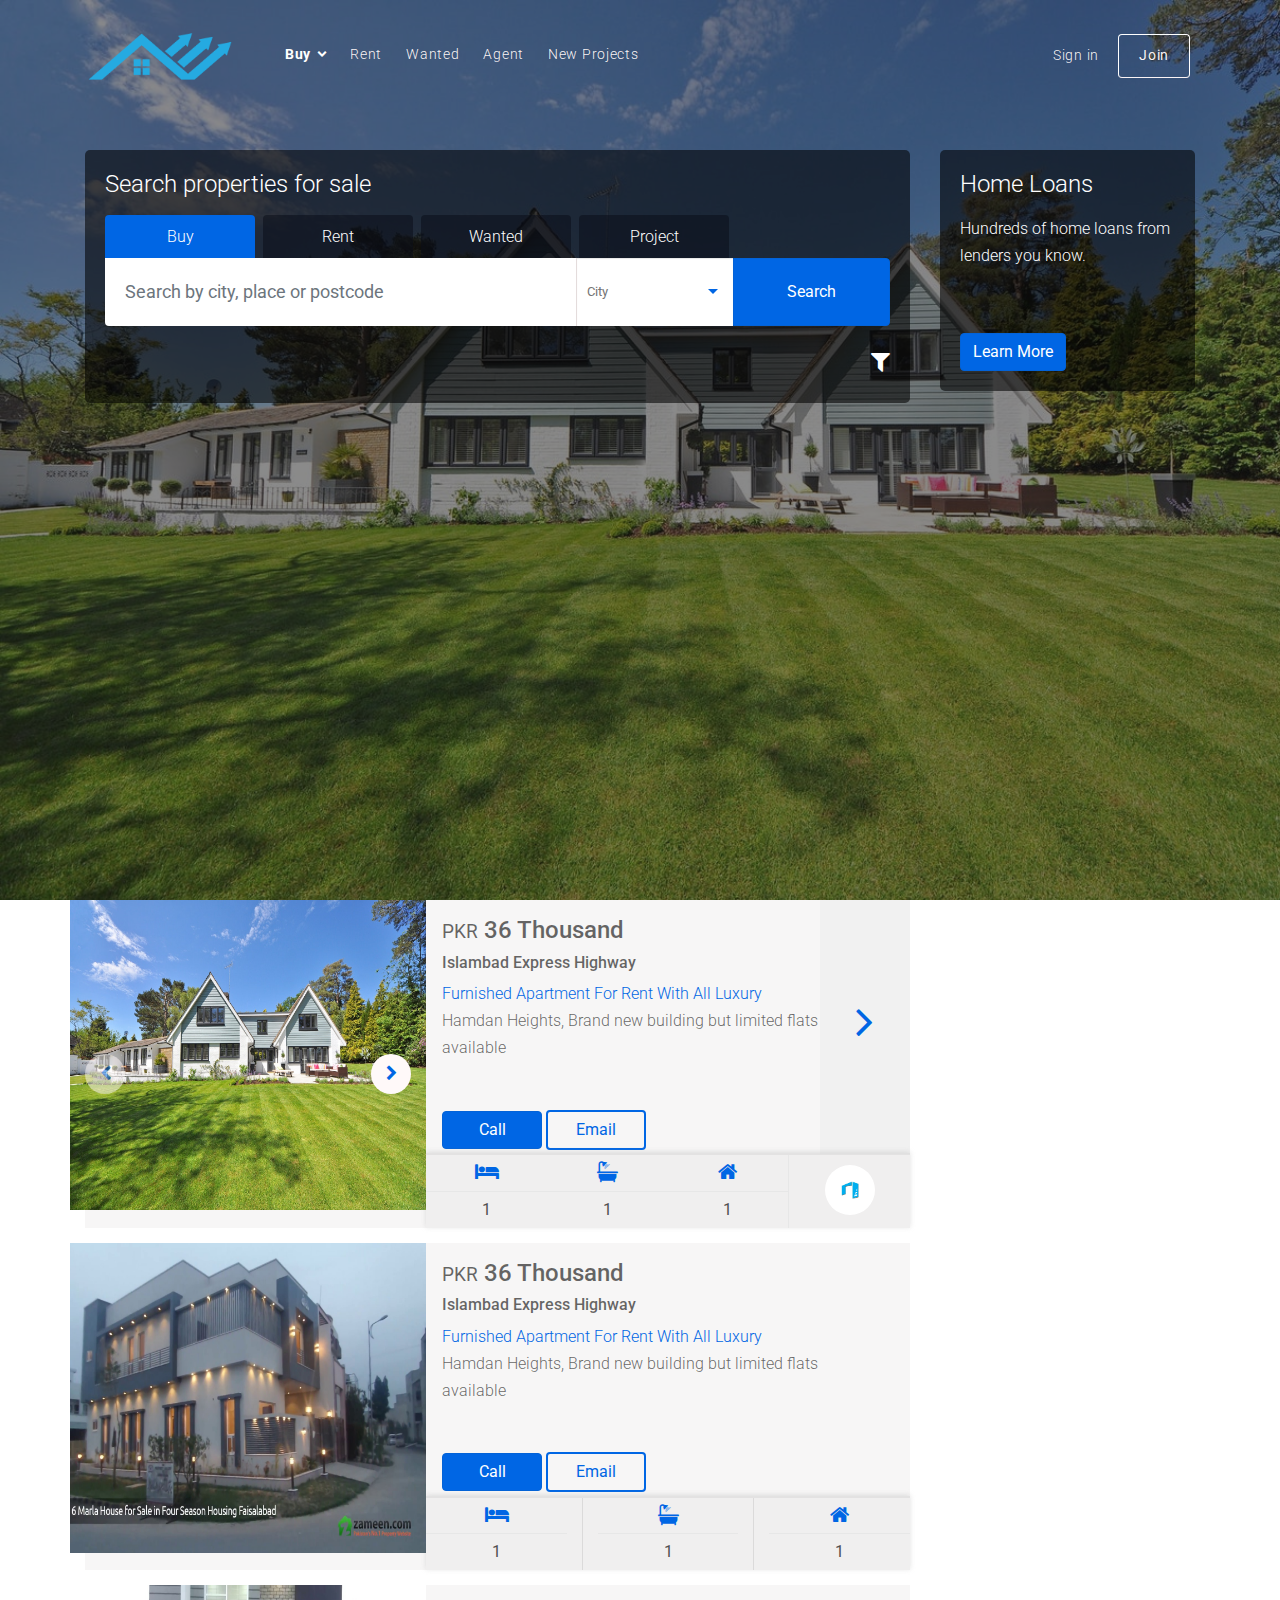
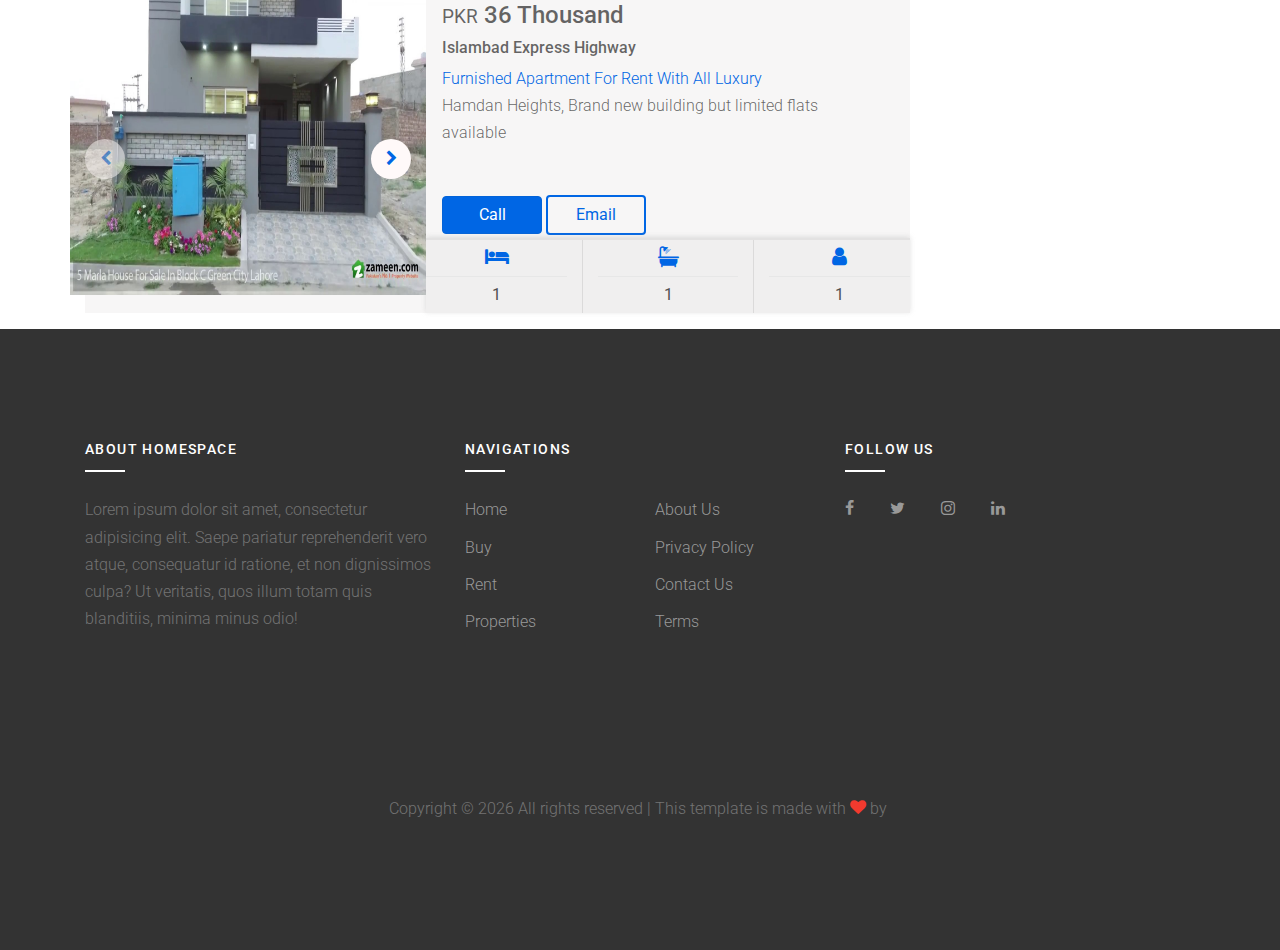
==== search-result.html @ d33958e0 "added page search result" ====
<!DOCTYPE html>
<html lang="en">

<head>
  <title>HomeSpace &mdash; Colorlib Website Template</title>
  <meta charset="utf-8">
  <meta name="viewport" content="width=device-width, initial-scale=1, shrink-to-fit=no">

  <!-- <link rel="stylesheet" href="https://fonts.googleapis.com/css?family=Nunito+Sans:200,300,400,700,900|Roboto+Mono:300,400,500"> -->
  <link href="https://fonts.googleapis.com/css?family=Roboto:300,400,500,700&display=swap" rel="stylesheet">
  <link rel="stylesheet" href="fonts/icomoon/style.css">
  <link rel="stylesheet" href="https://stackpath.bootstrapcdn.com/font-awesome/4.7.0/css/font-awesome.min.css">
  <link rel="stylesheet" href="css/bootstrap.min.css">
  <link rel="stylesheet" href="css/magnific-popup.css">
  <link rel="stylesheet" href="css/jquery-ui.css">
  <link rel="stylesheet" href="css/owl.carousel.min.css">
  <link rel="stylesheet" href="css/owl.theme.default.min.css">
  <link rel="stylesheet" href="css/bootstrap-datepicker.css">
  <link rel="stylesheet" href="css/mediaelementplayer.css">
  <link rel="stylesheet" href="css/animate.css">
  <link rel="stylesheet" href="fonts/flaticon/font/flaticon.css">
  <link rel="stylesheet" href="css/fl-bigmug-line.css">
  <link rel="stylesheet" href="css/selectize.css">
  <link rel="stylesheet" href="css/aos.css">
  <link rel="stylesheet" href="css/style.css">
</head>

<body>


  <div class="site-wrap">

    <div class="site-mobile-menu">
      <div class="site-mobile-menu-header">
        <div class="site-mobile-menu-close mt-3">
          <span class="icon-close2 js-menu-toggle"></span>
        </div>
      </div>
      <div class="site-mobile-menu-body"></div>
    </div> <!-- .site-mobile-menu -->

    <!-- <div class="border-bottom bg-white top-bar">
      <div class="container">
        <div class="row align-items-center">
          <div class="col-6 col-md-6">
            <p class="mb-0">
              <a href="#" class="mr-3"><span class="text-black fl-bigmug-line-phone351"></span> <span
                  class="d-none d-md-inline-block ml-2">+2 102 3923 3922</span></a>
              <a href="#"><span class="text-black fl-bigmug-line-email64"></span> <span
                  class="d-none d-md-inline-block ml-2">info@domain.com</span></a>
            </p>
          </div>
          <div class="col-6 col-md-6 text-right">
            <a href="#" class="mr-3"><span class="text-black icon-facebook"></span></a>
            <a href="#" class="mr-3"><span class="text-black icon-twitter"></span></a>
            <a href="#" class="mr-0"><span class="text-black icon-linkedin"></span></a>
          </div>
        </div>
      </div>

    </div> -->
    <div class="site-navbar">
      <div class="container py-1">
        <div class="row align-items-center">
          <div class="col-8 col-md-8 col-lg-2">
            <div class="logo-wrapper">
              <img src="img/logo.png">
            </div>
          </div>
          <div class="col-4 col-md-4 col-lg-6">
            <nav class="site-navigation" role="navigation">
              <div class="d-inline-block d-lg-none ml-md-0 mr-auto py-3 text-right">
                <a href="#" class="site-menu-toggle js-menu-toggle text-white"><span class="icon-menu h3"></span>
                </a>
              </div>
              <ul class="site-menu js-clone-nav d-none d-lg-block">
                <li class="active has-children">
                  <a href="#">Buy</a>
                  <ul class="dropdown">
                    <li><a href="#">Homes</a></li>
                    <li><a href="#">Plots</a></li>
                    <li><a href="#">Commercial</a></li>
                  </ul>
                </li>
                <li><a href="#">Rent</a></li>
                <li><a href="#">Wanted</a></li>
                <li><a href="#">Agent</a></li>
                <li><a href="#">New Projects</a></li>
              </ul>
            </nav>
          </div>
          <div class="col-4 col-md-4 col-lg-4">
            <nav class="site-navigation text-right text-md-right" role="navigation">

              <ul class="site-menu js-clone-nav d-none d-lg-block">
                <li><a href="#">Sign in</a></li>
                <li><a href="#" class="btn btn-primary btn-block btn-join">Join</a></li>
              </ul>
            </nav>
          </div>


        </div>
      </div>
    </div>
  </div>
  <!-- <div class="slide-one-item home-slider owl-carousel">

    <div class="site-blocks-cover" style="background-image: url(images/hero_bg_1.jpg);" data-aos="fade"
      data-stellar-background-ratio="0.5">

      <div class="text">
        <h2>853 S Lucerne Blvd</h2>
        <p class="location"><span class="property-icon icon-room"></span> Los Angeles, CA 90005</p>
        <p class="mb-2"><strong>$2,250,500</strong></p>


        <p class="mb-0"><a href="#" class="text-uppercase small letter-spacing-1 font-weight-bold">More Details</a></p>

      </div>
    </div>

    <div class="site-blocks-cover" style="background-image: url(images/hero_bg_3.jpg);" data-aos="fade"
      data-stellar-background-ratio="0.5">

      <div class="text">
        <h2>625 S. Berendo St</h2>
        <p class="location"><span class="property-icon icon-room"></span>607 Los Angeles, CA 90005</p>
        <p class="mb-2"><strong>$2,250,500</strong></p>


        <p class="mb-0"><a href="#" class="text-uppercase small letter-spacing-1 font-weight-bold">More Details</a></p>

      </div>

    </div>

  </div> -->

  <div class="hero-section">
    <div class="container">
      <div class="row mb-5">
        <div class="col-md-9">
          <form method="POST" action="" class="main-search-form">
          <div class="main-search">
            <h4 class="mb-3">Search properties for sale</h4>
            <ul class="nav nav-tabs" id="myTab" role="tablist">
              <li class="nav-item">
                <a class="nav-link active" data-purpose="buy" id="home-tab" data-toggle="tab" href="#home" role="tab" aria-controls="home"
                  aria-selected="true">Buy</a>
              </li>
              <li class="nav-item">
                <a class="nav-link" id="profile-tab" data-purpose="rent" data-toggle="tab" href="#profile" role="tab"
                  aria-controls="profile" aria-selected="false">Rent</a>
              </li>
              <li class="nav-item">
                <a class="nav-link" id="contact-tab" data-purpose="wanted" data-toggle="tab" href="#contact" role="tab"
                  aria-controls="contact" aria-selected="false">Wanted</a>
              </li>
              <li class="nav-item">
                <a class="nav-link" id="contact-tab" data-purpose="project" data-toggle="tab" href="#contact" role="tab"
                  aria-controls="contact" aria-selected="false">Project</a>
              </li>
            </ul>
            <div class="main-search-primary">
              <div class="form-group clearfix">
                <!-- Purupose input data coming from jquery -->
                <input type="text" value="" id="purpose_tb" name="purpose" hidden>
                <input type="text" value="" id="min_price_tb" name="min_price" hidden>
                <input type="text" value="" id="max_price_tb" name="max_price" hidden>

                <input type="text" class="form-control primary-search" name="primary-search"
                  placeholder="Search by city, place or postcode" id="primary-search" required>
                <div class="d-inline-block search-city">
                  <select id="select-city" class="" placeholder="City" name="city">
                    <option value="" disabled selected>Select The City</option>
                    <option value="Islamabad">Islamabad</option>
                    <option value="Ahmed Nager Chatha">Ahmed Nager Chatha</option>
                    <option value="Ahmadpur East">Ahmadpur East</option>
                    <option value="Ali Khan Abad">Ali Khan Abad</option>
                    <option value="Alipur">Alipur</option>
                    <option value="Arifwala">Arifwala</option>
                    <option value="Attock">Attock</option>
                    <option value="Bhera">Bhera</option>
                    <option value="Bhalwal">Bhalwal</option>
                    <option value="Bahawalnagar">Bahawalnagar</option>
                    <option value="Bahawalpur">Bahawalpur</option>
                    <option value="Bhakkar">Bhakkar</option>
                    <option value="Burewala">Burewala</option>
                    <option value="Chillianwala">Chillianwala</option>
                    <option value="Chakwal">Chakwal</option>
                    <option value="Chichawatni">Chichawatni</option>
                    <option value="Chiniot">Chiniot</option>
                    <option value="Chishtian">Chishtian</option>
                    <option value="Daska">Daska</option>
                    <option value="Darya Khan">Darya Khan</option>
                    <option value="Dera Ghazi Khan">Dera Ghazi Khan</option>
                    <option value="Dhaular">Dhaular</option>
                    <option value="Dina">Dina</option>
                    <option value="Dinga">Dinga</option>
                    <option value="Dipalpur">Dipalpur</option>
                    <option value="Faisalabad">Faisalabad</option>
                    <option value="Fateh Jhang">Fateh Jang</option>
                    <option value="Ghakhar Mandi">Ghakhar Mandi</option>
                    <option value="Gojra">Gojra</option>
                    <option value="Gujranwala">Gujranwala</option>
                    <option value="Gujrat">Gujrat</option>
                    <option value="Gujar Khan">Gujar Khan</option>
                    <option value="Hafizabad">Hafizabad</option>
                    <option value="Haroonabad">Haroonabad</option>
                    <option value="Hasilpur">Hasilpur</option>
                    <option value="Haveli">Haveli</option>
                    <option value="Lakha">Lakha</option>
                    <option value="Jalalpur">Jalalpur</option>
                    <option value="Jattan">Jattan</option>
                    <option value="Jampur">Jampur</option>
                    <option value="Jaranwala">Jaranwala</option>
                    <option value="Jhang">Jhang</option>
                    <option value="Jhelum">Jhelum</option>
                    <option value="Kalabagh">Kalabagh</option>
                    <option value="Karor Lal Esan">Karor Lal Esan</option>
                    <option value="Kasur">Kasur</option>
                    <option value="Kamalia">Kamalia</option>
                    <option value="Kamoke">Kamoke</option>
                    <option value="Khanewal">Khanewal</option>
                    <option value="Khanpur">Khanpur</option>
                    <option value="Kharian">Kharian</option>
                    <option value="Khushab">Khushab</option>
                    <option value="Kot Adu">Kot Adu</option>
                    <option value="Jauharabad">Jauharabad</option>
                    <option value="Lahore">Lahore</option>
                    <option value="Lalamusa">Lalamusa</option>
                    <option value="Layyah">Layyah</option>
                    <option value="Liaquat Pur">Liaquat Pur</option>
                    <option value="Lodhran">Lodhran</option>
                    <option value="Malakwal">Malakwal</option>
                    <option value="Mamoori">Mamoori</option>
                    <option value="Mailsi">Mailsi</option>
                    <option value="Mandi Bahauddin">Mandi Bahauddin</option>
                    <option value="mian Channu">Mian Channu</option>
                    <option value="Mianwali">Mianwali</option>
                    <option value="Multan">Multan</option>
                    <option value="Murree">Murree</option>
                    <option value="Muridke">Muridke</option>
                    <option value="Mianwali Bangla">Mianwali Bangla</option>
                    <option value="Muzaffargarh">Muzaffargarh</option>
                    <option value="Narowal">Narowal</option>
                    <option value="Okara">Okara</option>
                    <option value="Renala Khurd">Renala Khurd</option>
                    <option value="Pakpattan">Pakpattan</option>
                    <option value="Pattoki">Pattoki</option>
                    <option value="Pir Mahal">Pir Mahal</option>
                    <option value="Qaimpur">Qaimpur</option>
                    <option value="Qila Didar Singh">Qila Didar Singh</option>
                    <option value="Rabwah">Rabwah</option>
                    <option value="Raiwind">Raiwind</option>
                    <option value="Rajanpur">Rajanpur</option>
                    <option value="Rahim Yar Khan">Rahim Yar Khan</option>
                    <option value="Rawalpindi">Rawalpindi</option>
                    <option value="Sadiqabad">Sadiqabad</option>
                    <option value="Safdarabad">Safdarabad</option>
                    <option value="Sahiwal">Sahiwal</option>
                    <option value="Sangla Hill">Sangla Hill</option>
                    <option value="Sarai Alamgir">Sarai Alamgir</option>
                    <option value="Sargodha">Sargodha</option>
                    <option value="Shakargarh">Shakargarh</option>
                    <option value="Sheikhupura">Sheikhupura</option>
                    <option value="Sialkot">Sialkot</option>
                    <option value="Sohawa">Sohawa</option>
                    <option value="Soianwala">Soianwala</option>
                    <option value="Siranwali">Siranwali</option>
                    <option value="Talagang">Talagang</option>
                    <option value="Taxila">Taxila</option>
                    <option value="Toba Tek  Singh">Toba Tek Singh</option>
                    <option value="Vehari">Vehari</option>
                    <option value="Wah Cantonment">Wah Cantonment</option>
                    <option value="Wazirabad">Wazirabad</option>
                    <option value="Badin">Badin</option>
                    <option value="Bhirkan">Bhirkan</option>
                    <option value="Rajo Khanani">Rajo Khanani</option>
                    <option value="Chak">Chak</option>
                    <option value="Dadu">Dadu</option>
                    <option value="Digri">Digri</option>
                    <option value="Diplo">Diplo</option>
                    <option value="Dokri">Dokri</option>
                    <option value="Ghotki">Ghotki</option>
                    <option value="Haala">Haala</option>
                    <option value="Hyderabad">Hyderabad</option>
                    <option value="Islamkot">Islamkot</option>
                    <option value="Jacobabad">Jacobabad</option>
                    <option value="Jamshoro">Jamshoro</option>
                    <option value="Jungshahi">Jungshahi</option>
                    <option value="Kandhkot">Kandhkot</option>
                    <option value="Kandiaro">Kandiaro</option>
                    <option value="Karachi">Karachi</option>
                    <option value="Kashmore">Kashmore</option>
                    <option value="Keti Bandar">Keti Bandar</option>
                    <option value="Khairpur">Khairpur</option>
                    <option value="Kotri">Kotri</option>
                    <option value="Larkana">Larkana</option>
                    <option value="Matiari">Matiari</option>
                    <option value="Mehar">Mehar</option>
                    <option value="Mirpur Khas">Mirpur Khas</option>
                    <option value="Mithani">Mithani</option>
                    <option value="Mithi">Mithi</option>
                    <option value="Mehrabpur">Mehrabpur</option>
                    <option value="Moro">Moro</option>
                    <option value="Nagarparkar">Nagarparkar</option>
                    <option value="Naudero">Naudero</option>
                    <option value="Naushahro Feroze">Naushahro Feroze</option>
                    <option value="Naushara">Naushara</option>
                    <option value="Nawabshah">Nawabshah</option>
                    <option value="Nazimabad">Nazimabad</option>
                    <option value="Qambar">Qambar</option>
                    <option value="Qasimabad">Qasimabad</option>
                    <option value="Ranipur">Ranipur</option>
                    <option value="Ratodero">Ratodero</option>
                    <option value="Rohri">Rohri</option>
                    <option value="Sakrand">Sakrand</option>
                    <option value="Sanghar">Sanghar</option>
                    <option value="Shahbandar">Shahbandar</option>
                    <option value="Shahdadkot">Shahdadkot</option>
                    <option value="Shahdadpur">Shahdadpur</option>
                    <option value="Shahpur Chakar">Shahpur Chakar</option>
                    <option value="Shikarpaur">Shikarpaur</option>
                    <option value="Sukkur">Sukkur</option>
                    <option value="Tangwani">Tangwani</option>
                    <option value="Tando Adam Khan">Tando Adam Khan</option>
                    <option value="Tando Allahyar">Tando Allahyar</option>
                    <option value="Tando Muhammad Khan">Tando Muhammad Khan</option>
                    <option value="Thatta">Thatta</option>
                    <option value="Umerkot">Umerkot</option>
                    <option value="Warah">Warah</option>
                    <option value="Abbottabad">Abbottabad</option>
                    <option value="Adezai">Adezai</option>
                    <option value="Alpuri">Alpuri</option>
                    <option value="Akora Khattak">Akora Khattak</option>
                    <option value="Ayubia">Ayubia</option>
                    <option value="Banda Daud Shah">Banda Daud Shah</option>
                    <option value="Bannu">Bannu</option>
                    <option value="Batkhela">Batkhela</option>
                    <option value="Battagram">Battagram</option>
                    <option value="Birote">Birote</option>
                    <option value="Chakdara">Chakdara</option>
                    <option value="Charsadda">Charsadda</option>
                    <option value="Chitral">Chitral</option>
                    <option value="Daggar">Daggar</option>
                    <option value="Dargai">Dargai</option>
                    <option value="Darya Khan">Darya Khan</option>
                    <option value="dera Ismail Khan">Dera Ismail Khan</option>
                    <option value="Doaba">Doaba</option>
                    <option value="Dir">Dir</option>
                    <option value="Drosh">Drosh</option>
                    <option value="Hangu">Hangu</option>
                    <option value="Haripur">Haripur</option>
                    <option value="Karak">Karak</option>
                    <option value="Kohat">Kohat</option>
                    <option value="Kulachi">Kulachi</option>
                    <option value="Lakki Marwat">Lakki Marwat</option>
                    <option value="Latamber">Latamber</option>
                    <option value="Madyan">Madyan</option>
                    <option value="Mansehra">Mansehra</option>
                    <option value="Mardan">Mardan</option>
                    <option value="Mastuj">Mastuj</option>
                    <option value="Mingora">Mingora</option>
                    <option value="Nowshera">Nowshera</option>
                    <option value="Paharpur">Paharpur</option>
                    <option value="Pabbi">Pabbi</option>
                    <option value="Peshawar">Peshawar</option>
                    <option value="Saidu Sharif">Saidu Sharif</option>
                    <option value="Shorkot">Shorkot</option>
                    <option value="Shewa Adda">Shewa Adda</option>
                    <option value="Swabi">Swabi</option>
                    <option value="Swat">Swat</option>
                    <option value="Tangi">Tangi</option>
                    <option value="Tank">Tank</option>
                    <option value="Thall">Thall</option>
                    <option value="Timergara">Timergara</option>
                    <option value="Tordher">Tordher</option>
                    <option value="Awaran">Awaran</option>
                    <option value="Barkhan">Barkhan</option>
                    <option value="Chagai">Chagai</option>
                    <option value="Dera Bugti">Dera Bugti</option>
                    <option value="Gwadar">Gwadar</option>
                    <option value="Harnai">Harnai</option>
                    <option value="Jafarabad">Jafarabad</option>
                    <option value="Jhal Magsi">Jhal Magsi</option>
                    <option value="Kacchi">Kacchi</option>
                    <option value="Kalat">Kalat</option>
                    <option value="Kech">Kech</option>
                    <option value="Kharan">Kharan</option>
                    <option value="Khuzdar">Khuzdar</option>
                    <option value="Killa Abdullah">Killa Abdullah</option>
                    <option value="Killa Saifullah">Killa Saifullah</option>
                    <option value="Kohlu">Kohlu</option>
                    <option value="Lasbela">Lasbela</option>
                    <option value="Lehri">Lehri</option>
                    <option value="Loralai">Loralai</option>
                    <option value="Mastung">Mastung</option>
                    <option value="Musakhel">Musakhel</option>
                    <option value="Nasirabad">Nasirabad</option>
                    <option value="Nushki">Nushki</option>
                    <option value="Panjgur">Panjgur</option>
                    <option value="Pishin valley">Pishin Valley</option>
                    <option value="Quetta">Quetta</option>
                    <option value="Sherani">Sherani</option>
                    <option value="Sibi">Sibi</option>
                    <option value="Sohbatpur">Sohbatpur</option>
                    <option value="Washuk">Washuk</option>
                    <option value="Zhob">Zhob</option>
                    <option value="Ziarat">Ziarat</option>
                  </select>
                </div>
                <div class="search-action">
                  <input type="submit" class="btn btn-primary btn-block" name="Search" value="Search">
                </div>
              </div>
            </div>
            <a href="#" class="filter-icon" data-toggle="collapse" data-target="#filter-group-collapse"
              aria-expanded="false" aria-controls="filter-group-collapse">
              <span class="fa fa-filter"></span>
            </a>

            <div class="filter-group collapse" id="filter-group-collapse">
              <div class="d-inline-block">
                <label>Property Type</label>
                <select id="select-property-type" class="" placeholder="Property Type" name="property-type">
                  <option value="" disabled selected>Property Type</option>
                  <optgroup label="Homes">
                    <option value="house">House</option>
                    <option value="flat">Flat</option>
                    <option value="upper_portion">Upper Portion</option>
                    <option value="lower_portion">Lower Portion</option>
                    <option value="farm_housr">Farm House</option>
                    <option value="room">Room</option>
                    <option value="penthouse">Pethouse</option>
                  </optgroup>
                  <optgroup label="Commercial">
                    <option value="office">Office</option>
                    <option value="shop">Shop</option>
                    <option value="warehouse">Warehouse</option>
                    <option value="factory">Factory</option>
                    <option value="building">Building</option>
                    <option value="other">Other</option>
                  </optgroup>
                  <optgroup label="Plots">
                    <option value="residential_plot">Residential Plot</option>
                    <option value="commerial_plot">Commercial Plot</option>
                    <option value="agricultural_land">Agricultural Land</option>
                    <option value="industrial_land">Industrial Land</option>
                    <option value="plot_file">Plot File</option>
                    <option value="plot_form">Plot Form</option>
                  </optgroup>

                </select>
              </div>
              <!-- <div class="d-inline-block">
                <select class="" id="select-property-type">
                  <option>Home</option>
                  <option>Plot</option>
                  <option>Commercial</option>
                  <option>House</option>
                  <option>House</option>
                  <option>House</option>
                  <option>House</option>
                  <option>House</option>
                  <option>House</option>
                  <option>House</option>
                </select>
              </div> -->
              <div class="d-inline-block slider-range-wrap">
                <div class="">
                  <label>Price(PKR)</label>
                  <div id="slider-price" class="slider-range"></div>
                  <input type="text" name="text" id="slider_amount" class=" border-0 pl-0 bg-white in-dec-control"
                    disabled="" />
                </div>
              </div>
              <div class="d-inline-block">
                  <label>Min Area</label>
                  <select id="select-beds" name="min_area">
                      <option value="100">100</option>
                      <option value="200">200</option>
                      <option value="400">400</option>
                      <option value="600">600</option>
                      <option value="800">800</option>
                      <option value="1000">1000</option>
                  </select>
              </div>
              <div class="d-inline-block">
                  <label>Max Area</label>
                  <select id="select-beds" name="max-area">
                      <option value="1000">1000</option>
                      <option value="800">800</option>
                      <option value="600">600</option>
                      <option value="400">400</option>
                      <option value="200">200</option>
                      <option value="100">100</option>
                  </select>
              </div>
              <div class="d-inline-block">
                <label>Beds</label>
                <select id="select-beds" name="beds">
                  <option>All</option>
                  <option>Studio</option>
                  <option>1</option>
                  <option>2</option>
                  <option>3</option>
                  <option>4</option>
                  <option>5</option>
                  <option>6</option>
                  <option>7</option>
                  <option>8</option>
                  <option>9</option>
                  <option>10+</option>
                </select>
              </div>
            </div>
          </div>
        </form>
        </div>
        <div class="col-md-3">
          <div class="main-search">
            <h4 class="mb-3">Home Loans</h4>
            <p class="">
              Hundreds of home loans from lenders you know.
            </p>
            <a href="#" class="btn btn-primary  mt-5">Learn More</a>
          </div>
        </div>
      </div>



    </div>
  </div>
  <div class="container">

    <div class="search-result-section">
      <div class="row">
        <div class="col-md-9">
          <!-- ONE DATA LOOP -->
          <div class="search-result">
            <div class="row">
              <div class="col-5 pad-0">
                <div class="search-result-image">
                  <div id="search_result_slider" class="search-result-slider owl-carousel owl-theme">
                    <div class="item"><img src="img/hero-background.jpg" alt="The Last of us"></div>
                    <div class="item"><img src="img/hero-background.jpg" alt="GTA V"></div>
                    <div class="item"><img src="img/hero-background.jpg" alt="Mirror Edge"></div>

                    <div class="item"><img src="img/hero-background.jpg" alt="Mirror Edge"></div>
                  </div>
                </div>

              </div>
              <div class="col-7 pad-0">
                <div class="search-result-desc px-3 pt-3">
                  <div class="content-heading"><h4><span class="small">PKR</span> <span class="price">36 Thousand</span></h4></div>
                  <h6>Islambad Express Highway</h6>
                  <a href="#" class="search-result-hot-link">Furnished Apartment for Rent With All Luxury</a>
                  <p class="mb-5">Hamdan Heights, Brand new building but limited flats available</p>
                  <div class="action-buttons mb-3">
                  <a href="#" class="btn btn-primary">Call</a>
                  <a class="btn btn-outline-primary" href="#">Email</a>
                  <a class=" open-link" href="#">
                    <span class="fa fa-angle-right"></span>
                  </a>
                  </div>
                  <div class="search-desc-icons">
                        <div class="row m-0">
                          <div class="col pad-0 text-center">
                            <div class="single-icon">
                              <span class="fa fa-bed"></span>
                            </div>
                            <div class="text">
                                1
                            </div>
                          </div>
                          <div class="col pad-0  text-center ">
                            <div class="single-icon">
                              <span class="fa fa-bath"></span>
                            </div>
                            <div class="text">
                                1
                            </div>
                          </div>
                          <div class="col pad-0 text-center ">
                            <div class="single-icon">
                              <span class="fa fa-home"></span>
                            </div>
                            <div class="text">
                                1
                            </div>
                          </div>
                          <div class="col pad-0 text-center border-left">
                            <a href="" class="owner-info">
                                <img src="img/builder.png" alt="">
                            </a>
                          </div>

                      </div>
                  </div>
                </div>
              </div>
            </div>
          </div>
          <!-- LOOP ENDS HERE -->
          <div class="search-result">
            <div class="row">
              <div class="col-5 pad-0">
                <div class="search-result-image">
                  <div id="search_result_slider" class="search-result-slider owl-carousel owl-theme">
                    <div class="item"><img src="img/house1a.jpg" alt="The Last of us"></div>

                  </div>
                </div>

              </div>
              <div class="col-7 pad-0">
                <div class="search-result-desc px-3 pt-3">
                  <div class="content-heading"><h4><span class="small">PKR</span> <span class="price">36 Thousand</span></h4></div>
                  <h6>Islambad Express Highway</h6>
                  <a href="#" class="search-result-hot-link">Furnished Apartment for Rent With All Luxury</a>
                  <p class="mb-5">Hamdan Heights, Brand new building but limited flats available</p>
                  <div class="action-buttons mb-3">
                  <a href="#" class="btn btn-primary">Call</a>
                  <a class="btn btn-outline-primary" href="#">Email</a>
                  </div>
                  <div class="search-desc-icons">
                        <div class="row">
                          <div class="col  text-center border-right">
                            <div class="single-icon">
                              <span class="fa fa-bed"></span>
                            </div>
                            <div class="text">
                                1
                            </div>
                          </div>
                          <div class="col  text-center border-right">
                            <div class="single-icon">
                              <span class="fa fa-bath"></span>
                            </div>
                            <div class="text">
                                1
                            </div>
                          </div>
                          <div class="col  text-center">
                            <div class="single-icon">
                              <span class="fa fa-home"></span>
                            </div>
                            <div class="text">
                                1
                            </div>
                          </div>

                      </div>
                  </div>
                </div>
              </div>
            </div>
          </div>
          <div class="search-result">
            <div class="row">
              <div class="col-5 pad-0">
                <div class="search-result-image">
                  <div id="search_result_slider" class="search-result-slider owl-carousel owl-theme">
                    <div class="item"><img src="img/house2a.jpg" alt="The Last of us"></div>

                    <div class="item"><img src="img/hero-background.jpg" alt="Mirror Edge"></div>
                  </div>
                </div>

              </div>
              <div class="col-7 pad-0">
                <div class="search-result-desc px-3 pt-3">
                  <div class="content-heading"><h4><span class="small">PKR</span> <span class="price">36 Thousand</span></h4></div>
                  <h6>Islambad Express Highway</h6>
                  <a href="#" class="search-result-hot-link">Furnished Apartment for Rent With All Luxury</a>
                  <p class="mb-5">Hamdan Heights, Brand new building but limited flats available</p>
                  <div class="action-buttons mb-3">
                  <a href="#" class="btn btn-primary">Call</a>
                  <a class="btn btn-outline-primary" href="#">Email</a>
                  </div>
                  <div class="search-desc-icons">
                        <div class="row">
                          <div class="col  text-center border-right">
                            <div class="single-icon">
                              <span class="fa fa-bed"></span>
                            </div>
                            <div class="text">
                                1
                            </div>
                          </div>
                          <div class="col  text-center border-right">
                            <div class="single-icon">
                              <span class="fa fa-bath"></span>
                            </div>
                            <div class="text">
                                1
                            </div>
                          </div>
                          <div class="col  text-center">
                            <div class="single-icon">
                              <span class="fa fa-user"></span>
                            </div>
                            <div class="text">
                                1
                            </div>
                          </div>

                      </div>
                  </div>
                </div>
              </div>
            </div>
          </div>
        </div>
        </div>
          <div class="col-md-4">
      </div>
    </div>
  </div>







  <footer class="site-footer">
    <div class="container">
      <div class="row">
        <div class="col-lg-4">
          <div class="mb-5">
            <h3 class="footer-heading mb-4">About HomeSpace</h3>
            <p>Lorem ipsum dolor sit amet, consectetur adipisicing elit. Saepe pariatur reprehenderit vero atque,
              consequatur id ratione, et non dignissimos culpa? Ut veritatis, quos illum totam quis blanditiis, minima
              minus odio!</p>
          </div>



        </div>
        <div class="col-lg-4 mb-5 mb-lg-0">
          <div class="row mb-5">
            <div class="col-md-12">
              <h3 class="footer-heading mb-4">Navigations</h3>
            </div>
            <div class="col-md-6 col-lg-6">
              <ul class="list-unstyled">
                <li><a href="#">Home</a></li>
                <li><a href="#">Buy</a></li>
                <li><a href="#">Rent</a></li>
                <li><a href="#">Properties</a></li>
              </ul>
            </div>
            <div class="col-md-6 col-lg-6">
              <ul class="list-unstyled">
                <li><a href="#">About Us</a></li>
                <li><a href="#">Privacy Policy</a></li>
                <li><a href="#">Contact Us</a></li>
                <li><a href="#">Terms</a></li>
              </ul>
            </div>
          </div>


        </div>

        <div class="col-lg-4 mb-5 mb-lg-0">
          <h3 class="footer-heading mb-4">Follow Us</h3>

          <div>
            <a href="#" class="pl-0 pr-3"><span class="icon-facebook"></span></a>
            <a href="#" class="pl-3 pr-3"><span class="icon-twitter"></span></a>
            <a href="#" class="pl-3 pr-3"><span class="icon-instagram"></span></a>
            <a href="#" class="pl-3 pr-3"><span class="icon-linkedin"></span></a>
          </div>



        </div>

      </div>
      <div class="row pt-5 mt-5 text-center">
        <div class="col-md-12">
          <p>
            <!-- Link back to Colorlib can't be removed. Template is licensed under CC BY 3.0. -->
            Copyright &copy;</script>
            <script>
              document.write(new Date().getFullYear());
            </script> All rights reserved | This template is made with <i class="icon-heart text-danger"
              aria-hidden="true"></i> by <a href="https://colorlib.com" target="_blank"></a>
            <!-- Link back to Colorlib can't be removed. Template is licensed under CC BY 3.0. -->
          </p>
        </div>

      </div>
    </div>
  </footer>

  </div>

  <script src="js/jquery-3.3.1.min.js"></script>
  <script src="js/jquery-migrate-3.0.1.min.js"></script>
  <script src="js/jquery-ui.js"></script>
  <script src="js/popper.min.js"></script>
  <script src="js/bootstrap.min.js"></script>
  <script src="js/owl.carousel.min.js"></script>
  <script src="js/mediaelement-and-player.min.js"></script>
  <script src="js/jquery.stellar.min.js"></script>
  <script src="js/jquery.countdown.min.js"></script>
  <script src="js/jquery.magnific-popup.min.js"></script>
  <script src="js/selectize.min.js"></script>
  <script src="js/bootstrap-datepicker.min.js"></script>
  <script src="js/aos.js"></script>
  <script src="js/main.js"></script>
  <script>
    $('#select-city,#select-property-type,#select-beds').selectize();
  </script>

</body>

</html>
---- fonts/icomoon/style.css ----
@font-face {
  font-family: 'icomoon';
  src:  url('fonts/icomoon.eot?10si43');
  src:  url('fonts/icomoon.eot?10si43#iefix') format('embedded-opentype'),
    url('fonts/icomoon.ttf?10si43') format('truetype'),
    url('fonts/icomoon.woff?10si43') format('woff'),
    url('fonts/icomoon.svg?10si43#icomoon') format('svg');
  font-weight: normal;
  font-style: normal;
}

[class^="icon-"], [class*=" icon-"] {
  /* use !important to prevent issues with browser extensions that change fonts */
  font-family: 'icomoon' !important;
  speak: none;
  font-style: normal;
  font-weight: normal;
  font-variant: normal;
  text-transform: none;
  line-height: 1;

  /* Better Font Rendering =========== */
  -webkit-font-smoothing: antialiased;
  -moz-osx-font-smoothing: grayscale;
}

.icon-asterisk:before {
  content: "\f069";
}
.icon-plus:before {
  content: "\f067";
}
.icon-question:before {
  content: "\f128";
}
.icon-minus:before {
  content: "\f068";
}
.icon-glass:before {
  content: "\f000";
}
.icon-music:before {
  content: "\f001";
}
.icon-search:before {
  content: "\f002";
}
.icon-envelope-o:before {
  content: "\f003";
}
.icon-heart:before {
  content: "\f004";
}
.icon-star:before {
  content: "\f005";
}
.icon-star-o:before {
  content: "\f006";
}
.icon-user:before {
  content: "\f007";
}
.icon-film:before {
  content: "\f008";
}
.icon-th-large:before {
  content: "\f009";
}
.icon-th:before {
  content: "\f00a";
}
.icon-th-list:before {
  content: "\f00b";
}
.icon-check:before {
  content: "\f00c";
}
.icon-close:before {
  content: "\f00d";
}
.icon-remove:before {
  content: "\f00d";
}
.icon-times:before {
  content: "\f00d";
}
.icon-search-plus:before {
  content: "\f00e";
}
.icon-search-minus:before {
  content: "\f010";
}
.icon-power-off:before {
  content: "\f011";
}
.icon-signal:before {
  content: "\f012";
}
.icon-cog:before {
  content: "\f013";
}
.icon-gear:before {
  content: "\f013";
}
.icon-trash-o:before {
  content: "\f014";
}
.icon-home:before {
  content: "\f015";
}
.icon-file-o:before {
  content: "\f016";
}
.icon-clock-o:before {
  content: "\f017";
}
.icon-road:before {
  content: "\f018";
}
.icon-download:before {
  content: "\f019";
}
.icon-arrow-circle-o-down:before {
  content: "\f01a";
}
.icon-arrow-circle-o-up:before {
  content: "\f01b";
}
.icon-inbox:before {
  content: "\f01c";
}
.icon-play-circle-o:before {
  content: "\f01d";
}
.icon-repeat:before {
  content: "\f01e";
}
.icon-rotate-right:before {
  content: "\f01e";
}
.icon-refresh:before {
  content: "\f021";
}
.icon-list-alt:before {
  content: "\f022";
}
.icon-lock:before {
  content: "\f023";
}
.icon-flag:before {
  content: "\f024";
}
.icon-headphones:before {
  content: "\f025";
}
.icon-volume-off:before {
  content: "\f026";
}
.icon-volume-down:before {
  content: "\f027";
}
.icon-volume-up:before {
  content: "\f028";
}
.icon-qrcode:before {
  content: "\f029";
}
.icon-barcode:before {
  content: "\f02a";
}
.icon-tag:before {
  content: "\f02b";
}
.icon-tags:before {
  content: "\f02c";
}
.icon-book:before {
  content: "\f02d";
}
.icon-bookmark:before {
  content: "\f02e";
}
.icon-print:before {
  content: "\f02f";
}
.icon-camera:before {
  content: "\f030";
}
.icon-font:before {
  content: "\f031";
}
.icon-bold:before {
  content: "\f032";
}
.icon-italic:before {
  content: "\f033";
}
.icon-text-height:before {
  content: "\f034";
}
.icon-text-width:before {
  content: "\f035";
}
.icon-align-left:before {
  content: "\f036";
}
.icon-align-center:before {
  content: "\f037";
}
.icon-align-right:before {
  content: "\f038";
}
.icon-align-justify:before {
  content: "\f039";
}
.icon-list:before {
  content: "\f03a";
}
.icon-dedent:before {
  content: "\f03b";
}
.icon-outdent:before {
  content: "\f03b";
}
.icon-indent:before {
  content: "\f03c";
}
.icon-video-camera:before {
  content: "\f03d";
}
.icon-image:before {
  content: "\f03e";
}
.icon-photo:before {
  content: "\f03e";
}
.icon-picture-o:before {
  content: "\f03e";
}
.icon-pencil:before {
  content: "\f040";
}
.icon-map-marker:before {
  content: "\f041";
}
.icon-adjust:before {
  content: "\f042";
}
.icon-tint:before {
  content: "\f043";
}
.icon-edit:before {
  content: "\f044";
}
.icon-pencil-square-o:before {
  content: "\f044";
}
.icon-share-square-o:before {
  content: "\f045";
}
.icon-check-square-o:before {
  content: "\f046";
}
.icon-arrows:before {
  content: "\f047";
}
.icon-step-backward:before {
  content: "\f048";
}
.icon-fast-backward:before {
  content: "\f049";
}
.icon-backward:before {
  content: "\f04a";
}
.icon-play:before {
  content: "\f04b";
}
.icon-pause:before {
  content: "\f04c";
}
.icon-stop:before {
  content: "\f04d";
}
.icon-forward:before {
  content: "\f04e";
}
.icon-fast-forward:before {
  content: "\f050";
}
.icon-step-forward:before {
  content: "\f051";
}
.icon-eject:before {
  content: "\f052";
}
.icon-chevron-left:before {
  content: "\f053";
}
.icon-chevron-right:before {
  content: "\f054";
}
.icon-plus-circle:before {
  content: "\f055";
}
.icon-minus-circle:before {
  content: "\f056";
}
.icon-times-circle:before {
  content: "\f057";
}
.icon-check-circle:before {
  content: "\f058";
}
.icon-question-circle:before {
  content: "\f059";
}
.icon-info-circle:before {
  content: "\f05a";
}
.icon-crosshairs:before {
  content: "\f05b";
}
.icon-times-circle-o:before {
  content: "\f05c";
}
.icon-check-circle-o:before {
  content: "\f05d";
}
.icon-ban:before {
  content: "\f05e";
}
.icon-arrow-left:before {
  content: "\f060";
}
.icon-arrow-right:before {
  content: "\f061";
}
.icon-arrow-up:before {
  content: "\f062";
}
.icon-arrow-down:before {
  content: "\f063";
}
.icon-mail-forward:before {
  content: "\f064";
}
.icon-share:before {
  content: "\f064";
}
.icon-expand:before {
  content: "\f065";
}
.icon-compress:before {
  content: "\f066";
}
.icon-exclamation-circle:before {
  content: "\f06a";
}
.icon-gift:before {
  content: "\f06b";
}
.icon-leaf:before {
  content: "\f06c";
}
.icon-fire:before {
  content: "\f06d";
}
.icon-eye:before {
  content: "\f06e";
}
.icon-eye-slash:before {
  content: "\f070";
}
.icon-exclamation-triangle:before {
  content: "\f071";
}
.icon-warning:before {
  content: "\f071";
}
.icon-plane:before {
  content: "\f072";
}
.icon-calendar:before {
  content: "\f073";
}
.icon-random:before {
  content: "\f074";
}
.icon-comment:before {
  content: "\f075";
}
.icon-magnet:before {
  content: "\f076";
}
.icon-chevron-up:before {
  content: "\f077";
}
.icon-chevron-down:before {
  content: "\f078";
}
.icon-retweet:before {
  content: "\f079";
}
.icon-shopping-cart:before {
  content: "\f07a";
}
.icon-folder:before {
  content: "\f07b";
}
.icon-folder-open:before {
  content: "\f07c";
}
.icon-arrows-v:before {
  content: "\f07d";
}
.icon-arrows-h:before {
  content: "\f07e";
}
.icon-bar-chart:before {
  content: "\f080";
}
.icon-bar-chart-o:before {
  content: "\f080";
}
.icon-twitter-square:before {
  content: "\f081";
}
.icon-facebook-square:before {
  content: "\f082";
}
.icon-camera-retro:before {
  content: "\f083";
}
.icon-key:before {
  content: "\f084";
}
.icon-cogs:before {
  content: "\f085";
}
.icon-gears:before {
  content: "\f085";
}
.icon-comments:before {
  content: "\f086";
}
.icon-thumbs-o-up:before {
  content: "\f087";
}
.icon-thumbs-o-down:before {
  content: "\f088";
}
.icon-star-half:before {
  content: "\f089";
}
.icon-heart-o:before {
  content: "\f08a";
}
.icon-sign-out:before {
  content: "\f08b";
}
.icon-linkedin-square:before {
  content: "\f08c";
}
.icon-thumb-tack:before {
  content: "\f08d";
}
.icon-external-link:before {
  content: "\f08e";
}
.icon-sign-in:before {
  content: "\f090";
}
.icon-trophy:before {
  content: "\f091";
}
.icon-github-square:before {
  content: "\f092";
}
.icon-upload:before {
  content: "\f093";
}
.icon-lemon-o:before {
  content: "\f094";
}
.icon-phone:before {
  content: "\f095";
}
.icon-square-o:before {
  content: "\f096";
}
.icon-bookmark-o:before {
  content: "\f097";
}
.icon-phone-square:before {
  content: "\f098";
}
.icon-twitter:before {
  content: "\f099";
}
.icon-facebook:before {
  content: "\f09a";
}
.icon-facebook-f:before {
  content: "\f09a";
}
.icon-github:before {
  content: "\f09b";
}
.icon-unlock:before {
  content: "\f09c";
}
.icon-credit-card:before {
  content: "\f09d";
}
.icon-feed:before {
  content: "\f09e";
}
.icon-rss:before {
  content: "\f09e";
}
.icon-hdd-o:before {
  content: "\f0a0";
}
.icon-bullhorn:before {
  content: "\f0a1";
}
.icon-bell-o:before {
  content: "\f0a2";
}
.icon-certificate:before {
  content: "\f0a3";
}
.icon-hand-o-right:before {
  content: "\f0a4";
}
.icon-hand-o-left:before {
  content: "\f0a5";
}
.icon-hand-o-up:before {
  content: "\f0a6";
}
.icon-hand-o-down:before {
  content: "\f0a7";
}
.icon-arrow-circle-left:before {
  content: "\f0a8";
}
.icon-arrow-circle-right:before {
  content: "\f0a9";
}
.icon-arrow-circle-up:before {
  content: "\f0aa";
}
.icon-arrow-circle-down:before {
  content: "\f0ab";
}
.icon-globe:before {
  content: "\f0ac";
}
.icon-wrench:before {
  content: "\f0ad";
}
.icon-tasks:before {
  content: "\f0ae";
}
.icon-filter:before {
  content: "\f0b0";
}
.icon-briefcase:before {
  content: "\f0b1";
}
.icon-arrows-alt:before {
  content: "\f0b2";
}
.icon-group:before {
  content: "\f0c0";
}
.icon-users:before {
  content: "\f0c0";
}
.icon-chain:before {
  content: "\f0c1";
}
.icon-link:before {
  content: "\f0c1";
}
.icon-cloud:before {
  content: "\f0c2";
}
.icon-flask:before {
  content: "\f0c3";
}
.icon-cut:before {
  content: "\f0c4";
}
.icon-scissors:before {
  content: "\f0c4";
}
.icon-copy:before {
  content: "\f0c5";
}
.icon-files-o:before {
  content: "\f0c5";
}
.icon-paperclip:before {
  content: "\f0c6";
}
.icon-floppy-o:before {
  content: "\f0c7";
}
.icon-save:before {
  content: "\f0c7";
}
.icon-square:before {
  content: "\f0c8";
}
.icon-bars:before {
  content: "\f0c9";
}
.icon-navicon:before {
  content: "\f0c9";
}
.icon-reorder:before {
  content: "\f0c9";
}
.icon-list-ul:before {
  content: "\f0ca";
}
.icon-list-ol:before {
  content: "\f0cb";
}
.icon-strikethrough:before {
  content: "\f0cc";
}
.icon-underline:before {
  content: "\f0cd";
}
.icon-table:before {
  content: "\f0ce";
}
.icon-magic:before {
  content: "\f0d0";
}
.icon-truck:before {
  content: "\f0d1";
}
.icon-pinterest:before {
  content: "\f0d2";
}
.icon-pinterest-square:before {
  content: "\f0d3";
}
.icon-google-plus-square:before {
  content: "\f0d4";
}
.icon-google-plus:before {
  content: "\f0d5";
}
.icon-money:before {
  content: "\f0d6";
}
.icon-caret-down:before {
  content: "\f0d7";
}
.icon-caret-up:before {
  content: "\f0d8";
}
.icon-caret-left:before {
  content: "\f0d9";
}
.icon-caret-right:before {
  content: "\f0da";
}
.icon-columns:before {
  content: "\f0db";
}
.icon-sort:before {
  content: "\f0dc";
}
.icon-unsorted:before {
  content: "\f0dc";
}
.icon-sort-desc:before {
  content: "\f0dd";
}
.icon-sort-down:before {
  content: "\f0dd";
}
.icon-sort-asc:before {
  content: "\f0de";
}
.icon-sort-up:before {
  content: "\f0de";
}
.icon-envelope:before {
  content: "\f0e0";
}
.icon-linkedin:before {
  content: "\f0e1";
}
.icon-rotate-left:before {
  content: "\f0e2";
}
.icon-undo:before {
  content: "\f0e2";
}
.icon-gavel:before {
  content: "\f0e3";
}
.icon-legal:before {
  content: "\f0e3";
}
.icon-dashboard:before {
  content: "\f0e4";
}
.icon-tachometer:before {
  content: "\f0e4";
}
.icon-comment-o:before {
  content: "\f0e5";
}
.icon-comments-o:before {
  content: "\f0e6";
}
.icon-bolt:before {
  content: "\f0e7";
}
.icon-flash:before {
  content: "\f0e7";
}
.icon-sitemap:before {
  content: "\f0e8";
}
.icon-umbrella:before {
  content: "\f0e9";
}
.icon-clipboard:before {
  content: "\f0ea";
}
.icon-paste:before {
  content: "\f0ea";
}
.icon-lightbulb-o:before {
  content: "\f0eb";
}
.icon-exchange:before {
  content: "\f0ec";
}
.icon-cloud-download:before {
  content: "\f0ed";
}
.icon-cloud-upload:before {
  content: "\f0ee";
}
.icon-user-md:before {
  content: "\f0f0";
}
.icon-stethoscope:before {
  content: "\f0f1";
}
.icon-suitcase:before {
  content: "\f0f2";
}
.icon-bell:before {
  content: "\f0f3";
}
.icon-coffee:before {
  content: "\f0f4";
}
.icon-cutlery:before {
  content: "\f0f5";
}
.icon-file-text-o:before {
  content: "\f0f6";
}
.icon-building-o:before {
  content: "\f0f7";
}
.icon-hospital-o:before {
  content: "\f0f8";
}
.icon-ambulance:before {
  content: "\f0f9";
}
.icon-medkit:before {
  content: "\f0fa";
}
.icon-fighter-jet:before {
  content: "\f0fb";
}
.icon-beer:before {
  content: "\f0fc";
}
.icon-h-square:before {
  content: "\f0fd";
}
.icon-plus-square:before {
  content: "\f0fe";
}
.icon-angle-double-left:before {
  content: "\f100";
}
.icon-angle-double-right:before {
  content: "\f101";
}
.icon-angle-double-up:before {
  content: "\f102";
}
.icon-angle-double-down:before {
  content: "\f103";
}
.icon-angle-left:before {
  content: "\f104";
}
.icon-angle-right:before {
  content: "\f105";
}
.icon-angle-up:before {
  content: "\f106";
}
.icon-angle-down:before {
  content: "\f107";
}
.icon-desktop:before {
  content: "\f108";
}
.icon-laptop:before {
  content: "\f109";
}
.icon-tablet:before {
  content: "\f10a";
}
.icon-mobile:before {
  content: "\f10b";
}
.icon-mobile-phone:before {
  content: "\f10b";
}
.icon-circle-o:before {
  content: "\f10c";
}
.icon-quote-left:before {
  content: "\f10d";
}
.icon-quote-right:before {
  content: "\f10e";
}
.icon-spinner:before {
  content: "\f110";
}
.icon-circle:before {
  content: "\f111";
}
.icon-mail-reply:before {
  content: "\f112";
}
.icon-reply:before {
  content: "\f112";
}
.icon-github-alt:before {
  content: "\f113";
}
.icon-folder-o:before {
  content: "\f114";
}
.icon-folder-open-o:before {
  content: "\f115";
}
.icon-smile-o:before {
  content: "\f118";
}
.icon-frown-o:before {
  content: "\f119";
}
.icon-meh-o:before {
  content: "\f11a";
}
.icon-gamepad:before {
  content: "\f11b";
}
.icon-keyboard-o:before {
  content: "\f11c";
}
.icon-flag-o:before {
  content: "\f11d";
}
.icon-flag-checkered:before {
  content: "\f11e";
}
.icon-terminal:before {
  content: "\f120";
}
.icon-code:before {
  content: "\f121";
}
.icon-mail-reply-all:before {
  content: "\f122";
}
.icon-reply-all:before {
  content: "\f122";
}
.icon-star-half-empty:before {
  content: "\f123";
}
.icon-star-half-full:before {
  content: "\f123";
}
.icon-star-half-o:before {
  content: "\f123";
}
.icon-location-arrow:before {
  content: "\f124";
}
.icon-crop:before {
  content: "\f125";
}
.icon-code-fork:before {
  content: "\f126";
}
.icon-chain-broken:before {
  content: "\f127";
}
.icon-unlink:before {
  content: "\f127";
}
.icon-info:before {
  content: "\f129";
}
.icon-exclamation:before {
  content: "\f12a";
}
.icon-superscript:before {
  content: "\f12b";
}
.icon-subscript:before {
  content: "\f12c";
}
.icon-eraser:before {
  content: "\f12d";
}
.icon-puzzle-piece:before {
  content: "\f12e";
}
.icon-microphone:before {
  content: "\f130";
}
.icon-microphone-slash:before {
  content: "\f131";
}
.icon-shield:before {
  content: "\f132";
}
.icon-calendar-o:before {
  content: "\f133";
}
.icon-fire-extinguisher:before {
  content: "\f134";
}
.icon-rocket:before {
  content: "\f135";
}
.icon-maxcdn:before {
  content: "\f136";
}
.icon-chevron-circle-left:before {
  content: "\f137";
}
.icon-chevron-circle-right:before {
  content: "\f138";
}
.icon-chevron-circle-up:before {
  content: "\f139";
}
.icon-chevron-circle-down:before {
  content: "\f13a";
}
.icon-html5:before {
  content: "\f13b";
}
.icon-css3:before {
  content: "\f13c";
}
.icon-anchor:before {
  content: "\f13d";
}
.icon-unlock-alt:before {
  content: "\f13e";
}
.icon-bullseye:before {
  content: "\f140";
}
.icon-ellipsis-h:before {
  content: "\f141";
}
.icon-ellipsis-v:before {
  content: "\f142";
}
.icon-rss-square:before {
  content: "\f143";
}
.icon-play-circle:before {
  content: "\f144";
}
.icon-ticket:before {
  content: "\f145";
}
.icon-minus-square:before {
  content: "\f146";
}
.icon-minus-square-o:before {
  content: "\f147";
}
.icon-level-up:before {
  content: "\f148";
}
.icon-level-down:before {
  content: "\f149";
}
.icon-check-square:before {
  content: "\f14a";
}
.icon-pencil-square:before {
  content: "\f14b";
}
.icon-external-link-square:before {
  content: "\f14c";
}
.icon-share-square:before {
  content: "\f14d";
}
.icon-compass:before {
  content: "\f14e";
}
.icon-caret-square-o-down:before {
  content: "\f150";
}
.icon-toggle-down:before {
  content: "\f150";
}
.icon-caret-square-o-up:before {
  content: "\f151";
}
.icon-toggle-up:before {
  content: "\f151";
}
.icon-caret-square-o-right:before {
  content: "\f152";
}
.icon-toggle-right:before {
  content: "\f152";
}
.icon-eur:before {
  content: "\f153";
}
.icon-euro:before {
  content: "\f153";
}
.icon-gbp:before {
  content: "\f154";
}
.icon-dollar:before {
  content: "\f155";
}
.icon-usd:before {
  content: "\f155";
}
.icon-inr:before {
  content: "\f156";
}
.icon-rupee:before {
  content: "\f156";
}
.icon-cny:before {
  content: "\f157";
}
.icon-jpy:before {
  content: "\f157";
}
.icon-rmb:before {
  content: "\f157";
}
.icon-yen:before {
  content: "\f157";
}
.icon-rouble:before {
  content: "\f158";
}
.icon-rub:before {
  content: "\f158";
}
.icon-ruble:before {
  content: "\f158";
}
.icon-krw:before {
  content: "\f159";
}
.icon-won:before {
  content: "\f159";
}
.icon-bitcoin:before {
  content: "\f15a";
}
.icon-btc:before {
  content: "\f15a";
}
.icon-file:before {
  content: "\f15b";
}
.icon-file-text:before {
  content: "\f15c";
}
.icon-sort-alpha-asc:before {
  content: "\f15d";
}
.icon-sort-alpha-desc:before {
  content: "\f15e";
}
.icon-sort-amount-asc:before {
  content: "\f160";
}
.icon-sort-amount-desc:before {
  content: "\f161";
}
.icon-sort-numeric-asc:before {
  content: "\f162";
}
.icon-sort-numeric-desc:before {
  content: "\f163";
}
.icon-thumbs-up:before {
  content: "\f164";
}
.icon-thumbs-down:before {
  content: "\f165";
}
.icon-youtube-square:before {
  content: "\f166";
}
.icon-youtube:before {
  content: "\f167";
}
.icon-xing:before {
  content: "\f168";
}
.icon-xing-square:before {
  content: "\f169";
}
.icon-youtube-play:before {
  content: "\f16a";
}
.icon-dropbox:before {
  content: "\f16b";
}
.icon-stack-overflow:before {
  content: "\f16c";
}
.icon-instagram:before {
  content: "\f16d";
}
.icon-flickr:before {
  content: "\f16e";
}
.icon-adn:before {
  content: "\f170";
}
.icon-bitbucket:before {
  content: "\f171";
}
.icon-bitbucket-square:before {
  content: "\f172";
}
.icon-tumblr:before {
  content: "\f173";
}
.icon-tumblr-square:before {
  content: "\f174";
}
.icon-long-arrow-down:before {
  content: "\f175";
}
.icon-long-arrow-up:before {
  content: "\f176";
}
.icon-long-arrow-left:before {
  content: "\f177";
}
.icon-long-arrow-right:before {
  content: "\f178";
}
.icon-apple:before {
  content: "\f179";
}
.icon-windows:before {
  content: "\f17a";
}
.icon-android:before {
  content: "\f17b";
}
.icon-linux:before {
  content: "\f17c";
}
.icon-dribbble:before {
  content: "\f17d";
}
.icon-skype:before {
  content: "\f17e";
}
.icon-foursquare:before {
  content: "\f180";
}
.icon-trello:before {
  content: "\f181";
}
.icon-female:before {
  content: "\f182";
}
.icon-male:before {
  content: "\f183";
}
.icon-gittip:before {
  content: "\f184";
}
.icon-gratipay:before {
  content: "\f184";
}
.icon-sun-o:before {
  content: "\f185";
}
.icon-moon-o:before {
  content: "\f186";
}
.icon-archive:before {
  content: "\f187";
}
.icon-bug:before {
  content: "\f188";
}
.icon-vk:before {
  content: "\f189";
}
.icon-weibo:before {
  content: "\f18a";
}
.icon-renren:before {
  content: "\f18b";
}
.icon-pagelines:before {
  content: "\f18c";
}
.icon-stack-exchange:before {
  content: "\f18d";
}
.icon-arrow-circle-o-right:before {
  content: "\f18e";
}
.icon-arrow-circle-o-left:before {
  content: "\f190";
}
.icon-caret-square-o-left:before {
  content: "\f191";
}
.icon-toggle-left:before {
  content: "\f191";
}
.icon-dot-circle-o:before {
  content: "\f192";
}
.icon-wheelchair:before {
  content: "\f193";
}
.icon-vimeo-square:before {
  content: "\f194";
}
.icon-try:before {
  content: "\f195";
}
.icon-turkish-lira:before {
  content: "\f195";
}
.icon-plus-square-o:before {
  content: "\f196";
}
.icon-space-shuttle:before {
  content: "\f197";
}
.icon-slack:before {
  content: "\f198";
}
.icon-envelope-square:before {
  content: "\f199";
}
.icon-wordpress:before {
  content: "\f19a";
}
.icon-openid:before {
  content: "\f19b";
}
.icon-bank:before {
  content: "\f19c";
}
.icon-institution:before {
  content: "\f19c";
}
.icon-university:before {
  content: "\f19c";
}
.icon-graduation-cap:before {
  content: "\f19d";
}
.icon-mortar-board:before {
  content: "\f19d";
}
.icon-yahoo:before {
  content: "\f19e";
}
.icon-google:before {
  content: "\f1a0";
}
.icon-reddit:before {
  content: "\f1a1";
}
.icon-reddit-square:before {
  content: "\f1a2";
}
.icon-stumbleupon-circle:before {
  content: "\f1a3";
}
.icon-stumbleupon:before {
  content: "\f1a4";
}
.icon-delicious:before {
  content: "\f1a5";
}
.icon-digg:before {
  content: "\f1a6";
}
.icon-pied-piper-pp:before {
  content: "\f1a7";
}
.icon-pied-piper-alt:before {
  content: "\f1a8";
}
.icon-drupal:before {
  content: "\f1a9";
}
.icon-joomla:before {
  content: "\f1aa";
}
.icon-language:before {
  content: "\f1ab";
}
.icon-fax:before {
  content: "\f1ac";
}
.icon-building:before {
  content: "\f1ad";
}
.icon-child:before {
  content: "\f1ae";
}
.icon-paw:before {
  content: "\f1b0";
}
.icon-spoon:before {
  content: "\f1b1";
}
.icon-cube:before {
  content: "\f1b2";
}
.icon-cubes:before {
  content: "\f1b3";
}
.icon-behance:before {
  content: "\f1b4";
}
.icon-behance-square:before {
  content: "\f1b5";
}
.icon-steam:before {
  content: "\f1b6";
}
.icon-steam-square:before {
  content: "\f1b7";
}
.icon-recycle:before {
  content: "\f1b8";
}
.icon-automobile:before {
  content: "\f1b9";
}
.icon-car:before {
  content: "\f1b9";
}
.icon-cab:before {
  content: "\f1ba";
}
.icon-taxi:before {
  content: "\f1ba";
}
.icon-tree:before {
  content: "\f1bb";
}
.icon-spotify:before {
  content: "\f1bc";
}
.icon-deviantart:before {
  content: "\f1bd";
}
.icon-soundcloud:before {
  content: "\f1be";
}
.icon-database:before {
  content: "\f1c0";
}
.icon-file-pdf-o:before {
  content: "\f1c1";
}
.icon-file-word-o:before {
  content: "\f1c2";
}
.icon-file-excel-o:before {
  content: "\f1c3";
}
.icon-file-powerpoint-o:before {
  content: "\f1c4";
}
.icon-file-image-o:before {
  content: "\f1c5";
}
.icon-file-photo-o:before {
  content: "\f1c5";
}
.icon-file-picture-o:before {
  content: "\f1c5";
}
.icon-file-archive-o:before {
  content: "\f1c6";
}
.icon-file-zip-o:before {
  content: "\f1c6";
}
.icon-file-audio-o:before {
  content: "\f1c7";
}
.icon-file-sound-o:before {
  content: "\f1c7";
}
.icon-file-movie-o:before {
  content: "\f1c8";
}
.icon-file-video-o:before {
  content: "\f1c8";
}
.icon-file-code-o:before {
  content: "\f1c9";
}
.icon-vine:before {
  content: "\f1ca";
}
.icon-codepen:before {
  content: "\f1cb";
}
.icon-jsfiddle:before {
  content: "\f1cc";
}
.icon-life-bouy:before {
  content: "\f1cd";
}
.icon-life-buoy:before {
  content: "\f1cd";
}
.icon-life-ring:before {
  content: "\f1cd";
}
.icon-life-saver:before {
  content: "\f1cd";
}
.icon-support:before {
  content: "\f1cd";
}
.icon-circle-o-notch:before {
  content: "\f1ce";
}
.icon-ra:before {
  content: "\f1d0";
}
.icon-rebel:before {
  content: "\f1d0";
}
.icon-resistance:before {
  content: "\f1d0";
}
.icon-empire:before {
  content: "\f1d1";
}
.icon-ge:before {
  content: "\f1d1";
}
.icon-git-square:before {
  content: "\f1d2";
}
.icon-git:before {
  content: "\f1d3";
}
.icon-hacker-news:before {
  content: "\f1d4";
}
.icon-y-combinator-square:before {
  content: "\f1d4";
}
.icon-yc-square:before {
  content: "\f1d4";
}
.icon-tencent-weibo:before {
  content: "\f1d5";
}
.icon-qq:before {
  content: "\f1d6";
}
.icon-wechat:before {
  content: "\f1d7";
}
.icon-weixin:before {
  content: "\f1d7";
}
.icon-paper-plane:before {
  content: "\f1d8";
}
.icon-send:before {
  content: "\f1d8";
}
.icon-paper-plane-o:before {
  content: "\f1d9";
}
.icon-send-o:before {
  content: "\f1d9";
}
.icon-history:before {
  content: "\f1da";
}
.icon-circle-thin:before {
  content: "\f1db";
}
.icon-header:before {
  content: "\f1dc";
}
.icon-paragraph:before {
  content: "\f1dd";
}
.icon-sliders:before {
  content: "\f1de";
}
.icon-share-alt:before {
  content: "\f1e0";
}
.icon-share-alt-square:before {
  content: "\f1e1";
}
.icon-bomb:before {
  content: "\f1e2";
}
.icon-futbol-o:before {
  content: "\f1e3";
}
.icon-soccer-ball-o:before {
  content: "\f1e3";
}
.icon-tty:before {
  content: "\f1e4";
}
.icon-binoculars:before {
  content: "\f1e5";
}
.icon-plug:before {
  content: "\f1e6";
}
.icon-slideshare:before {
  content: "\f1e7";
}
.icon-twitch:before {
  content: "\f1e8";
}
.icon-yelp:before {
  content: "\f1e9";
}
.icon-newspaper-o:before {
  content: "\f1ea";
}
.icon-wifi:before {
  content: "\f1eb";
}
.icon-calculator:before {
  content: "\f1ec";
}
.icon-paypal:before {
  content: "\f1ed";
}
.icon-google-wallet:before {
  content: "\f1ee";
}
.icon-cc-visa:before {
  content: "\f1f0";
}
.icon-cc-mastercard:before {
  content: "\f1f1";
}
.icon-cc-discover:before {
  content: "\f1f2";
}
.icon-cc-amex:before {
  content: "\f1f3";
}
.icon-cc-paypal:before {
  content: "\f1f4";
}
.icon-cc-stripe:before {
  content: "\f1f5";
}
.icon-bell-slash:before {
  content: "\f1f6";
}
.icon-bell-slash-o:before {
  content: "\f1f7";
}
.icon-trash:before {
  content: "\f1f8";
}
.icon-copyright:before {
  content: "\f1f9";
}
.icon-at:before {
  content: "\f1fa";
}
.icon-eyedropper:before {
  content: "\f1fb";
}
.icon-paint-brush:before {
  content: "\f1fc";
}
.icon-birthday-cake:before {
  content: "\f1fd";
}
.icon-area-chart:before {
  content: "\f1fe";
}
.icon-pie-chart:before {
  content: "\f200";
}
.icon-line-chart:before {
  content: "\f201";
}
.icon-lastfm:before {
  content: "\f202";
}
.icon-lastfm-square:before {
  content: "\f203";
}
.icon-toggle-off:before {
  content: "\f204";
}
.icon-toggle-on:before {
  content: "\f205";
}
.icon-bicycle:before {
  content: "\f206";
}
.icon-bus:before {
  content: "\f207";
}
.icon-ioxhost:before {
  content: "\f208";
}
.icon-angellist:before {
  content: "\f209";
}
.icon-cc:before {
  content: "\f20a";
}
.icon-ils:before {
  content: "\f20b";
}
.icon-shekel:before {
  content: "\f20b";
}
.icon-sheqel:before {
  content: "\f20b";
}
.icon-meanpath:before {
  content: "\f20c";
}
.icon-buysellads:before {
  content: "\f20d";
}
.icon-connectdevelop:before {
  content: "\f20e";
}
.icon-dashcube:before {
  content: "\f210";
}
.icon-forumbee:before {
  content: "\f211";
}
.icon-leanpub:before {
  content: "\f212";
}
.icon-sellsy:before {
  content: "\f213";
}
.icon-shirtsinbulk:before {
  content: "\f214";
}
.icon-simplybuilt:before {
  content: "\f215";
}
.icon-skyatlas:before {
  content: "\f216";
}
.icon-cart-plus:before {
  content: "\f217";
}
.icon-cart-arrow-down:before {
  content: "\f218";
}
.icon-diamond:before {
  content: "\f219";
}
.icon-ship:before {
  content: "\f21a";
}
.icon-user-secret:before {
  content: "\f21b";
}
.icon-motorcycle:before {
  content: "\f21c";
}
.icon-street-view:before {
  content: "\f21d";
}
.icon-heartbeat:before {
  content: "\f21e";
}
.icon-venus:before {
  content: "\f221";
}
.icon-mars:before {
  content: "\f222";
}
.icon-mercury:before {
  content: "\f223";
}
.icon-intersex:before {
  content: "\f224";
}
.icon-transgender:before {
  content: "\f224";
}
.icon-transgender-alt:before {
  content: "\f225";
}
.icon-venus-double:before {
  content: "\f226";
}
.icon-mars-double:before {
  content: "\f227";
}
.icon-venus-mars:before {
  content: "\f228";
}
.icon-mars-stroke:before {
  content: "\f229";
}
.icon-mars-stroke-v:before {
  content: "\f22a";
}
.icon-mars-stroke-h:before {
  content: "\f22b";
}
.icon-neuter:before {
  content: "\f22c";
}
.icon-genderless:before {
  content: "\f22d";
}
.icon-facebook-official:before {
  content: "\f230";
}
.icon-pinterest-p:before {
  content: "\f231";
}
.icon-whatsapp:before {
  content: "\f232";
}
.icon-server:before {
  content: "\f233";
}
.icon-user-plus:before {
  content: "\f234";
}
.icon-user-times:before {
  content: "\f235";
}
.icon-bed:before {
  content: "\f236";
}
.icon-hotel:before {
  content: "\f236";
}
.icon-viacoin:before {
  content: "\f237";
}
.icon-train:before {
  content: "\f238";
}
.icon-subway:before {
  content: "\f239";
}
.icon-medium:before {
  content: "\f23a";
}
.icon-y-combinator:before {
  content: "\f23b";
}
.icon-yc:before {
  content: "\f23b";
}
.icon-optin-monster:before {
  content: "\f23c";
}
.icon-opencart:before {
  content: "\f23d";
}
.icon-expeditedssl:before {
  content: "\f23e";
}
.icon-battery:before {
  content: "\f240";
}
.icon-battery-4:before {
  content: "\f240";
}
.icon-battery-full:before {
  content: "\f240";
}
.icon-battery-3:before {
  content: "\f241";
}
.icon-battery-three-quarters:before {
  content: "\f241";
}
.icon-battery-2:before {
  content: "\f242";
}
.icon-battery-half:before {
  content: "\f242";
}
.icon-battery-1:before {
  content: "\f243";
}
.icon-battery-quarter:before {
  content: "\f243";
}
.icon-battery-0:before {
  content: "\f244";
}
.icon-battery-empty:before {
  content: "\f244";
}
.icon-mouse-pointer:before {
  content: "\f245";
}
.icon-i-cursor:before {
  content: "\f246";
}
.icon-object-group:before {
  content: "\f247";
}
.icon-object-ungroup:before {
  content: "\f248";
}
.icon-sticky-note:before {
  content: "\f249";
}
.icon-sticky-note-o:before {
  content: "\f24a";
}
.icon-cc-jcb:before {
  content: "\f24b";
}
.icon-cc-diners-club:before {
  content: "\f24c";
}
.icon-clone:before {
  content: "\f24d";
}
.icon-balance-scale:before {
  content: "\f24e";
}
.icon-hourglass-o:before {
  content: "\f250";
}
.icon-hourglass-1:before {
  content: "\f251";
}
.icon-hourglass-start:before {
  content: "\f251";
}
.icon-hourglass-2:before {
  content: "\f252";
}
.icon-hourglass-half:before {
  content: "\f252";
}
.icon-hourglass-3:before {
  content: "\f253";
}
.icon-hourglass-end:before {
  content: "\f253";
}
.icon-hourglass:before {
  content: "\f254";
}
.icon-hand-grab-o:before {
  content: "\f255";
}
.icon-hand-rock-o:before {
  content: "\f255";
}
.icon-hand-paper-o:before {
  content: "\f256";
}
.icon-hand-stop-o:before {
  content: "\f256";
}
.icon-hand-scissors-o:before {
  content: "\f257";
}
.icon-hand-lizard-o:before {
  content: "\f258";
}
.icon-hand-spock-o:before {
  content: "\f259";
}
.icon-hand-pointer-o:before {
  content: "\f25a";
}
.icon-hand-peace-o:before {
  content: "\f25b";
}
.icon-trademark:before {
  content: "\f25c";
}
.icon-registered:before {
  content: "\f25d";
}
.icon-creative-commons:before {
  content: "\f25e";
}
.icon-gg:before {
  content: "\f260";
}
.icon-gg-circle:before {
  content: "\f261";
}
.icon-tripadvisor:before {
  content: "\f262";
}
.icon-odnoklassniki:before {
  content: "\f263";
}
.icon-odnoklassniki-square:before {
  content: "\f264";
}
.icon-get-pocket:before {
  content: "\f265";
}
.icon-wikipedia-w:before {
  content: "\f266";
}
.icon-safari:before {
  content: "\f267";
}
.icon-chrome:before {
  content: "\f268";
}
.icon-firefox:before {
  content: "\f269";
}
.icon-opera:before {
  content: "\f26a";
}
.icon-internet-explorer:before {
  content: "\f26b";
}
.icon-television:before {
  content: "\f26c";
}
.icon-tv:before {
  content: "\f26c";
}
.icon-contao:before {
  content: "\f26d";
}
.icon-500px:before {
  content: "\f26e";
}
.icon-amazon:before {
  content: "\f270";
}
.icon-calendar-plus-o:before {
  content: "\f271";
}
.icon-calendar-minus-o:before {
  content: "\f272";
}
.icon-calendar-times-o:before {
  content: "\f273";
}
.icon-calendar-check-o:before {
  content: "\f274";
}
.icon-industry:before {
  content: "\f275";
}
.icon-map-pin:before {
  content: "\f276";
}
.icon-map-signs:before {
  content: "\f277";
}
.icon-map-o:before {
  content: "\f278";
}
.icon-map:before {
  content: "\f279";
}
.icon-commenting:before {
  content: "\f27a";
}
.icon-commenting-o:before {
  content: "\f27b";
}
.icon-houzz:before {
  content: "\f27c";
}
.icon-vimeo:before {
  content: "\f27d";
}
.icon-black-tie:before {
  content: "\f27e";
}
.icon-fonticons:before {
  content: "\f280";
}
.icon-reddit-alien:before {
  content: "\f281";
}
.icon-edge:before {
  content: "\f282";
}
.icon-credit-card-alt:before {
  content: "\f283";
}
.icon-codiepie:before {
  content: "\f284";
}
.icon-modx:before {
  content: "\f285";
}
.icon-fort-awesome:before {
  content: "\f286";
}
.icon-usb:before {
  content: "\f287";
}
.icon-product-hunt:before {
  content: "\f288";
}
.icon-mixcloud:before {
  content: "\f289";
}
.icon-scribd:before {
  content: "\f28a";
}
.icon-pause-circle:before {
  content: "\f28b";
}
.icon-pause-circle-o:before {
  content: "\f28c";
}
.icon-stop-circle:before {
  content: "\f28d";
}
.icon-stop-circle-o:before {
  content: "\f28e";
}
.icon-shopping-bag:before {
  content: "\f290";
}
.icon-shopping-basket:before {
  content: "\f291";
}
.icon-hashtag:before {
  content: "\f292";
}
.icon-bluetooth:before {
  content: "\f293";
}
.icon-bluetooth-b:before {
  content: "\f294";
}
.icon-percent:before {
  content: "\f295";
}
.icon-gitlab:before {
  content: "\f296";
}
.icon-wpbeginner:before {
  content: "\f297";
}
.icon-wpforms:before {
  content: "\f298";
}
.icon-envira:before {
  content: "\f299";
}
.icon-universal-access:before {
  content: "\f29a";
}
.icon-wheelchair-alt:before {
  content: "\f29b";
}
.icon-question-circle-o:before {
  content: "\f29c";
}
.icon-blind:before {
  content: "\f29d";
}
.icon-audio-description:before {
  content: "\f29e";
}
.icon-volume-control-phone:before {
  content: "\f2a0";
}
.icon-braille:before {
  content: "\f2a1";
}
.icon-assistive-listening-systems:before {
  content: "\f2a2";
}
.icon-american-sign-language-interpreting:before {
  content: "\f2a3";
}
.icon-asl-interpreting:before {
  content: "\f2a3";
}
.icon-deaf:before {
  content: "\f2a4";
}
.icon-deafness:before {
  content: "\f2a4";
}
.icon-hard-of-hearing:before {
  content: "\f2a4";
}
.icon-glide:before {
  content: "\f2a5";
}
.icon-glide-g:before {
  content: "\f2a6";
}
.icon-sign-language:before {
  content: "\f2a7";
}
.icon-signing:before {
  content: "\f2a7";
}
.icon-low-vision:before {
  content: "\f2a8";
}
.icon-viadeo:before {
  content: "\f2a9";
}
.icon-viadeo-square:before {
  content: "\f2aa";
}
.icon-snapchat:before {
  content: "\f2ab";
}
.icon-snapchat-ghost:before {
  content: "\f2ac";
}
.icon-snapchat-square:before {
  content: "\f2ad";
}
.icon-pied-piper:before {
  content: "\f2ae";
}
.icon-first-order:before {
  content: "\f2b0";
}
.icon-yoast:before {
  content: "\f2b1";
}
.icon-themeisle:before {
  content: "\f2b2";
}
.icon-google-plus-circle:before {
  content: "\f2b3";
}
.icon-google-plus-official:before {
  content: "\f2b3";
}
.icon-fa:before {
  content: "\f2b4";
}
.icon-font-awesome:before {
  content: "\f2b4";
}
.icon-handshake-o:before {
  content: "\f2b5";
}
.icon-envelope-open:before {
  content: "\f2b6";
}
.icon-envelope-open-o:before {
  content: "\f2b7";
}
.icon-linode:before {
  content: "\f2b8";
}
.icon-address-book:before {
  content: "\f2b9";
}
.icon-address-book-o:before {
  content: "\f2ba";
}
.icon-address-card:before {
  content: "\f2bb";
}
.icon-vcard:before {
  content: "\f2bb";
}
.icon-address-card-o:before {
  content: "\f2bc";
}
.icon-vcard-o:before {
  content: "\f2bc";
}
.icon-user-circle:before {
  content: "\f2bd";
}
.icon-user-circle-o:before {
  content: "\f2be";
}
.icon-user-o:before {
  content: "\f2c0";
}
.icon-id-badge:before {
  content: "\f2c1";
}
.icon-drivers-license:before {
  content: "\f2c2";
}
.icon-id-card:before {
  content: "\f2c2";
}
.icon-drivers-license-o:before {
  content: "\f2c3";
}
.icon-id-card-o:before {
  content: "\f2c3";
}
.icon-quora:before {
  content: "\f2c4";
}
.icon-free-code-camp:before {
  content: "\f2c5";
}
.icon-telegram:before {
  content: "\f2c6";
}
.icon-thermometer:before {
  content: "\f2c7";
}
.icon-thermometer-4:before {
  content: "\f2c7";
}
.icon-thermometer-full:before {
  content: "\f2c7";
}
.icon-thermometer-3:before {
  content: "\f2c8";
}
.icon-thermometer-three-quarters:before {
  content: "\f2c8";
}
.icon-thermometer-2:before {
  content: "\f2c9";
}
.icon-thermometer-half:before {
  content: "\f2c9";
}
.icon-thermometer-1:before {
  content: "\f2ca";
}
.icon-thermometer-quarter:before {
  content: "\f2ca";
}
.icon-thermometer-0:before {
  content: "\f2cb";
}
.icon-thermometer-empty:before {
  content: "\f2cb";
}
.icon-shower:before {
  content: "\f2cc";
}
.icon-bath:before {
  content: "\f2cd";
}
.icon-bathtub:before {
  content: "\f2cd";
}
.icon-s15:before {
  content: "\f2cd";
}
.icon-podcast:before {
  content: "\f2ce";
}
.icon-window-maximize:before {
  content: "\f2d0";
}
.icon-window-minimize:before {
  content: "\f2d1";
}
.icon-window-restore:before {
  content: "\f2d2";
}
.icon-times-rectangle:before {
  content: "\f2d3";
}
.icon-window-close:before {
  content: "\f2d3";
}
.icon-times-rectangle-o:before {
  content: "\f2d4";
}
.icon-window-close-o:before {
  content: "\f2d4";
}
.icon-bandcamp:before {
  content: "\f2d5";
}
.icon-grav:before {
  content: "\f2d6";
}
.icon-etsy:before {
  content: "\f2d7";
}
.icon-imdb:before {
  content: "\f2d8";
}
.icon-ravelry:before {
  content: "\f2d9";
}
.icon-eercast:before {
  content: "\f2da";
}
.icon-microchip:before {
  content: "\f2db";
}
.icon-snowflake-o:before {
  content: "\f2dc";
}
.icon-superpowers:before {
  content: "\f2dd";
}
.icon-wpexplorer:before {
  content: "\f2de";
}
.icon-meetup:before {
  content: "\f2e0";
}
.icon-3d_rotation:before {
  content: "\e84d";
}
.icon-ac_unit:before {
  content: "\eb3b";
}
.icon-alarm:before {
  content: "\e855";
}
.icon-access_alarms:before {
  content: "\e191";
}
.icon-schedule:before {
  content: "\e8b5";
}
.icon-accessibility:before {
  content: "\e84e";
}
.icon-accessible:before {
  content: "\e914";
}
.icon-account_balance:before {
  content: "\e84f";
}
.icon-account_balance_wallet:before {
  content: "\e850";
}
.icon-account_box:before {
  content: "\e851";
}
.icon-account_circle:before {
  content: "\e853";
}
.icon-adb:before {
  content: "\e60e";
}
.icon-add:before {
  content: "\e145";
}
.icon-add_a_photo:before {
  content: "\e439";
}
.icon-alarm_add:before {
  content: "\e856";
}
.icon-add_alert:before {
  content: "\e003";
}
.icon-add_box:before {
  content: "\e146";
}
.icon-add_circle:before {
  content: "\e147";
}
.icon-control_point:before {
  content: "\e3ba";
}
.icon-add_location:before {
  content: "\e567";
}
.icon-add_shopping_cart:before {
  content: "\e854";
}
.icon-queue:before {
  content: "\e03c";
}
.icon-add_to_queue:before {
  content: "\e05c";
}
.icon-adjust2:before {
  content: "\e39e";
}
.icon-airline_seat_flat:before {
  content: "\e630";
}
.icon-airline_seat_flat_angled:before {
  content: "\e631";
}
.icon-airline_seat_individual_suite:before {
  content: "\e632";
}
.icon-airline_seat_legroom_extra:before {
  content: "\e633";
}
.icon-airline_seat_legroom_normal:before {
  content: "\e634";
}
.icon-airline_seat_legroom_reduced:before {
  content: "\e635";
}
.icon-airline_seat_recline_extra:before {
  content: "\e636";
}
.icon-airline_seat_recline_normal:before {
  content: "\e637";
}
.icon-flight:before {
  content: "\e539";
}
.icon-airplanemode_inactive:before {
  content: "\e194";
}
.icon-airplay:before {
  content: "\e055";
}
.icon-airport_shuttle:before {
  content: "\eb3c";
}
.icon-alarm_off:before {
  content: "\e857";
}
.icon-alarm_on:before {
  content: "\e858";
}
.icon-album:before {
  content: "\e019";
}
.icon-all_inclusive:before {
  content: "\eb3d";
}
.icon-all_out:before {
  content: "\e90b";
}
.icon-android2:before {
  content: "\e859";
}
.icon-announcement:before {
  content: "\e85a";
}
.icon-apps:before {
  content: "\e5c3";
}
.icon-archive2:before {
  content: "\e149";
}
.icon-arrow_back:before {
  content: "\e5c4";
}
.icon-arrow_downward:before {
  content: "\e5db";
}
.icon-arrow_drop_down:before {
  content: "\e5c5";
}
.icon-arrow_drop_down_circle:before {
  content: "\e5c6";
}
.icon-arrow_drop_up:before {
  content: "\e5c7";
}
.icon-arrow_forward:before {
  content: "\e5c8";
}
.icon-arrow_upward:before {
  content: "\e5d8";
}
.icon-art_track:before {
  content: "\e060";
}
.icon-aspect_ratio:before {
  content: "\e85b";
}
.icon-poll:before {
  content: "\e801";
}
.icon-assignment:before {
  content: "\e85d";
}
.icon-assignment_ind:before {
  content: "\e85e";
}
.icon-assignment_late:before {
  content: "\e85f";
}
.icon-assignment_return:before {
  content: "\e860";
}
.icon-assignment_returned:before {
  content: "\e861";
}
.icon-assignment_turned_in:before {
  content: "\e862";
}
.icon-assistant:before {
  content: "\e39f";
}
.icon-flag2:before {
  content: "\e153";
}
.icon-attach_file:before {
  content: "\e226";
}
.icon-attach_money:before {
  content: "\e227";
}
.icon-attachment:before {
  content: "\e2bc";
}
.icon-audiotrack:before {
  content: "\e3a1";
}
.icon-autorenew:before {
  content: "\e863";
}
.icon-av_timer:before {
  content: "\e01b";
}
.icon-backspace:before {
  content: "\e14a";
}
.icon-cloud_upload:before {
  content: "\e2c3";
}
.icon-battery_alert:before {
  content: "\e19c";
}
.icon-battery_charging_full:before {
  content: "\e1a3";
}
.icon-battery_std:before {
  content: "\e1a5";
}
.icon-battery_unknown:before {
  content: "\e1a6";
}
.icon-beach_access:before {
  content: "\eb3e";
}
.icon-beenhere:before {
  content: "\e52d";
}
.icon-block:before {
  content: "\e14b";
}
.icon-bluetooth2:before {
  content: "\e1a7";
}
.icon-bluetooth_searching:before {
  content: "\e1aa";
}
.icon-bluetooth_connected:before {
  content: "\e1a8";
}
.icon-bluetooth_disabled:before {
  content: "\e1a9";
}
.icon-blur_circular:before {
  content: "\e3a2";
}
.icon-blur_linear:before {
  content: "\e3a3";
}
.icon-blur_off:before {
  content: "\e3a4";
}
.icon-blur_on:before {
  content: "\e3a5";
}
.icon-class:before {
  content: "\e86e";
}
.icon-turned_in:before {
  content: "\e8e6";
}
.icon-turned_in_not:before {
  content: "\e8e7";
}
.icon-border_all:before {
  content: "\e228";
}
.icon-border_bottom:before {
  content: "\e229";
}
.icon-border_clear:before {
  content: "\e22a";
}
.icon-border_color:before {
  content: "\e22b";
}
.icon-border_horizontal:before {
  content: "\e22c";
}
.icon-border_inner:before {
  content: "\e22d";
}
.icon-border_left:before {
  content: "\e22e";
}
.icon-border_outer:before {
  content: "\e22f";
}
.icon-border_right:before {
  content: "\e230";
}
.icon-border_style:before {
  content: "\e231";
}
.icon-border_top:before {
  content: "\e232";
}
.icon-border_vertical:before {
  content: "\e233";
}
.icon-branding_watermark:before {
  content: "\e06b";
}
.icon-brightness_1:before {
  content: "\e3a6";
}
.icon-brightness_2:before {
  content: "\e3a7";
}
.icon-brightness_3:before {
  content: "\e3a8";
}
.icon-brightness_4:before {
  content: "\e3a9";
}
.icon-brightness_low:before {
  content: "\e1ad";
}
.icon-brightness_medium:before {
  content: "\e1ae";
}
.icon-brightness_high:before {
  content: "\e1ac";
}
.icon-brightness_auto:before {
  content: "\e1ab";
}
.icon-broken_image:before {
  content: "\e3ad";
}
.icon-brush:before {
  content: "\e3ae";
}
.icon-bubble_chart:before {
  content: "\e6dd";
}
.icon-bug_report:before {
  content: "\e868";
}
.icon-build:before {
  content: "\e869";
}
.icon-burst_mode:before {
  content: "\e43c";
}
.icon-domain:before {
  content: "\e7ee";
}
.icon-business_center:before {
  content: "\eb3f";
}
.icon-cached:before {
  content: "\e86a";
}
.icon-cake:before {
  content: "\e7e9";
}
.icon-phone2:before {
  content: "\e0cd";
}
.icon-call_end:before {
  content: "\e0b1";
}
.icon-call_made:before {
  content: "\e0b2";
}
.icon-merge_type:before {
  content: "\e252";
}
.icon-call_missed:before {
  content: "\e0b4";
}
.icon-call_missed_outgoing:before {
  content: "\e0e4";
}
.icon-call_received:before {
  content: "\e0b5";
}
.icon-call_split:before {
  content: "\e0b6";
}
.icon-call_to_action:before {
  content: "\e06c";
}
.icon-camera2:before {
  content: "\e3af";
}
.icon-photo_camera:before {
  content: "\e412";
}
.icon-camera_enhance:before {
  content: "\e8fc";
}
.icon-camera_front:before {
  content: "\e3b1";
}
.icon-camera_rear:before {
  content: "\e3b2";
}
.icon-camera_roll:before {
  content: "\e3b3";
}
.icon-cancel:before {
  content: "\e5c9";
}
.icon-redeem:before {
  content: "\e8b1";
}
.icon-card_membership:before {
  content: "\e8f7";
}
.icon-card_travel:before {
  content: "\e8f8";
}
.icon-casino:before {
  content: "\eb40";
}
.icon-cast:before {
  content: "\e307";
}
.icon-cast_connected:before {
  content: "\e308";
}
.icon-center_focus_strong:before {
  content: "\e3b4";
}
.icon-center_focus_weak:before {
  content: "\e3b5";
}
.icon-change_history:before {
  content: "\e86b";
}
.icon-chat:before {
  content: "\e0b7";
}
.icon-chat_bubble:before {
  content: "\e0ca";
}
.icon-chat_bubble_outline:before {
  content: "\e0cb";
}
.icon-check2:before {
  content: "\e5ca";
}
.icon-check_box:before {
  content: "\e834";
}
.icon-check_box_outline_blank:before {
  content: "\e835";
}
.icon-check_circle:before {
  content: "\e86c";
}
.icon-navigate_before:before {
  content: "\e408";
}
.icon-navigate_next:before {
  content: "\e409";
}
.icon-child_care:before {
  content: "\eb41";
}
.icon-child_friendly:before {
  content: "\eb42";
}
.icon-chrome_reader_mode:before {
  content: "\e86d";
}
.icon-close2:before {
  content: "\e5cd";
}
.icon-clear_all:before {
  content: "\e0b8";
}
.icon-closed_caption:before {
  content: "\e01c";
}
.icon-wb_cloudy:before {
  content: "\e42d";
}
.icon-cloud_circle:before {
  content: "\e2be";
}
.icon-cloud_done:before {
  content: "\e2bf";
}
.icon-cloud_download:before {
  content: "\e2c0";
}
.icon-cloud_off:before {
  content: "\e2c1";
}
.icon-cloud_queue:before {
  content: "\e2c2";
}
.icon-code2:before {
  content: "\e86f";
}
.icon-photo_library:before {
  content: "\e413";
}
.icon-collections_bookmark:before {
  content: "\e431";
}
.icon-palette:before {
  content: "\e40a";
}
.icon-colorize:before {
  content: "\e3b8";
}
.icon-comment2:before {
  content: "\e0b9";
}
.icon-compare:before {
  content: "\e3b9";
}
.icon-compare_arrows:before {
  content: "\e915";
}
.icon-laptop2:before {
  content: "\e31e";
}
.icon-confirmation_number:before {
  content: "\e638";
}
.icon-contact_mail:before {
  content: "\e0d0";
}
.icon-contact_phone:before {
  content: "\e0cf";
}
.icon-contacts:before {
  content: "\e0ba";
}
.icon-content_copy:before {
  content: "\e14d";
}
.icon-content_cut:before {
  content: "\e14e";
}
.icon-content_paste:before {
  content: "\e14f";
}
.icon-control_point_duplicate:before {
  content: "\e3bb";
}
.icon-copyright2:before {
  content: "\e90c";
}
.icon-mode_edit:before {
  content: "\e254";
}
.icon-create_new_folder:before {
  content: "\e2cc";
}
.icon-payment:before {
  content: "\e8a1";
}
.icon-crop2:before {
  content: "\e3be";
}
.icon-crop_16_9:before {
  content: "\e3bc";
}
.icon-crop_3_2:before {
  content: "\e3bd";
}
.icon-crop_landscape:before {
  content: "\e3c3";
}
.icon-crop_7_5:before {
  content: "\e3c0";
}
.icon-crop_din:before {
  content: "\e3c1";
}
.icon-crop_free:before {
  content: "\e3c2";
}
.icon-crop_original:before {
  content: "\e3c4";
}
.icon-crop_portrait:before {
  content: "\e3c5";
}
.icon-crop_rotate:before {
  content: "\e437";
}
.icon-crop_square:before {
  content: "\e3c6";
}
.icon-dashboard2:before {
  content: "\e871";
}
.icon-data_usage:before {
  content: "\e1af";
}
.icon-date_range:before {
  content: "\e916";
}
.icon-dehaze:before {
  content: "\e3c7";
}
.icon-delete:before {
  content: "\e872";
}
.icon-delete_forever:before {
  content: "\e92b";
}
.icon-delete_sweep:before {
  content: "\e16c";
}
.icon-description:before {
  content: "\e873";
}
.icon-desktop_mac:before {
  content: "\e30b";
}
.icon-desktop_windows:before {
  content: "\e30c";
}
.icon-details:before {
  content: "\e3c8";
}
.icon-developer_board:before {
  content: "\e30d";
}
.icon-developer_mode:before {
  content: "\e1b0";
}
.icon-device_hub:before {
  content: "\e335";
}
.icon-phonelink:before {
  content: "\e326";
}
.icon-devices_other:before {
  content: "\e337";
}
.icon-dialer_sip:before {
  content: "\e0bb";
}
.icon-dialpad:before {
  content: "\e0bc";
}
.icon-directions:before {
  content: "\e52e";
}
.icon-directions_bike:before {
  content: "\e52f";
}
.icon-directions_boat:before {
  content: "\e532";
}
.icon-directions_bus:before {
  content: "\e530";
}
.icon-directions_car:before {
  content: "\e531";
}
.icon-directions_railway:before {
  content: "\e534";
}
.icon-directions_run:before {
  content: "\e566";
}
.icon-directions_transit:before {
  content: "\e535";
}
.icon-directions_walk:before {
  content: "\e536";
}
.icon-disc_full:before {
  content: "\e610";
}
.icon-dns:before {
  content: "\e875";
}
.icon-not_interested:before {
  content: "\e033";
}
.icon-do_not_disturb_alt:before {
  content: "\e611";
}
.icon-do_not_disturb_off:before {
  content: "\e643";
}
.icon-remove_circle:before {
  content: "\e15c";
}
.icon-dock:before {
  content: "\e30e";
}
.icon-done:before {
  content: "\e876";
}
.icon-done_all:before {
  content: "\e877";
}
.icon-donut_large:before {
  content: "\e917";
}
.icon-donut_small:before {
  content: "\e918";
}
.icon-drafts:before {
  content: "\e151";
}
.icon-drag_handle:before {
  content: "\e25d";
}
.icon-time_to_leave:before {
  content: "\e62c";
}
.icon-dvr:before {
  content: "\e1b2";
}
.icon-edit_location:before {
  content: "\e568";
}
.icon-eject2:before {
  content: "\e8fb";
}
.icon-markunread:before {
  content: "\e159";
}
.icon-enhanced_encryption:before {
  content: "\e63f";
}
.icon-equalizer:before {
  content: "\e01d";
}
.icon-error:before {
  content: "\e000";
}
.icon-error_outline:before {
  content: "\e001";
}
.icon-euro_symbol:before {
  content: "\e926";
}
.icon-ev_station:before {
  content: "\e56d";
}
.icon-insert_invitation:before {
  content: "\e24f";
}
.icon-event_available:before {
  content: "\e614";
}
.icon-event_busy:before {
  content: "\e615";
}
.icon-event_note:before {
  content: "\e616";
}
.icon-event_seat:before {
  content: "\e903";
}
.icon-exit_to_app:before {
  content: "\e879";
}
.icon-expand_less:before {
  content: "\e5ce";
}
.icon-expand_more:before {
  content: "\e5cf";
}
.icon-explicit:before {
  content: "\e01e";
}
.icon-explore:before {
  content: "\e87a";
}
.icon-exposure:before {
  content: "\e3ca";
}
.icon-exposure_neg_1:before {
  content: "\e3cb";
}
.icon-exposure_neg_2:before {
  content: "\e3cc";
}
.icon-exposure_plus_1:before {
  content: "\e3cd";
}
.icon-exposure_plus_2:before {
  content: "\e3ce";
}
.icon-exposure_zero:before {
  content: "\e3cf";
}
.icon-extension:before {
  content: "\e87b";
}
.icon-face:before {
  content: "\e87c";
}
.icon-fast_forward:before {
  content: "\e01f";
}
.icon-fast_rewind:before {
  content: "\e020";
}
.icon-favorite:before {
  content: "\e87d";
}
.icon-favorite_border:before {
  content: "\e87e";
}
.icon-featured_play_list:before {
  content: "\e06d";
}
.icon-featured_video:before {
  content: "\e06e";
}
.icon-sms_failed:before {
  content: "\e626";
}
.icon-fiber_dvr:before {
  content: "\e05d";
}
.icon-fiber_manual_record:before {
  content: "\e061";
}
.icon-fiber_new:before {
  content: "\e05e";
}
.icon-fiber_pin:before {
  content: "\e06a";
}
.icon-fiber_smart_record:before {
  content: "\e062";
}
.icon-get_app:before {
  content: "\e884";
}
.icon-file_upload:before {
  content: "\e2c6";
}
.icon-filter2:before {
  content: "\e3d3";
}
.icon-filter_1:before {
  content: "\e3d0";
}
.icon-filter_2:before {
  content: "\e3d1";
}
.icon-filter_3:before {
  content: "\e3d2";
}
.icon-filter_4:before {
  content: "\e3d4";
}
.icon-filter_5:before {
  content: "\e3d5";
}
.icon-filter_6:before {
  content: "\e3d6";
}
.icon-filter_7:before {
  content: "\e3d7";
}
.icon-filter_8:before {
  content: "\e3d8";
}
.icon-filter_9:before {
  content: "\e3d9";
}
.icon-filter_9_plus:before {
  content: "\e3da";
}
.icon-filter_b_and_w:before {
  content: "\e3db";
}
.icon-filter_center_focus:before {
  content: "\e3dc";
}
.icon-filter_drama:before {
  content: "\e3dd";
}
.icon-filter_frames:before {
  content: "\e3de";
}
.icon-terrain:before {
  content: "\e564";
}
.icon-filter_list:before {
  content: "\e152";
}
.icon-filter_none:before {
  content: "\e3e0";
}
.icon-filter_tilt_shift:before {
  content: "\e3e2";
}
.icon-filter_vintage:before {
  content: "\e3e3";
}
.icon-find_in_page:before {
  content: "\e880";
}
.icon-find_replace:before {
  content: "\e881";
}
.icon-fingerprint:before {
  content: "\e90d";
}
.icon-first_page:before {
  content: "\e5dc";
}
.icon-fitness_center:before {
  content: "\eb43";
}
.icon-flare:before {
  content: "\e3e4";
}
.icon-flash_auto:before {
  content: "\e3e5";
}
.icon-flash_off:before {
  content: "\e3e6";
}
.icon-flash_on:before {
  content: "\e3e7";
}
.icon-flight_land:before {
  content: "\e904";
}
.icon-flight_takeoff:before {
  content: "\e905";
}
.icon-flip:before {
  content: "\e3e8";
}
.icon-flip_to_back:before {
  content: "\e882";
}
.icon-flip_to_front:before {
  content: "\e883";
}
.icon-folder2:before {
  content: "\e2c7";
}
.icon-folder_open:before {
  content: "\e2c8";
}
.icon-folder_shared:before {
  content: "\e2c9";
}
.icon-folder_special:before {
  content: "\e617";
}
.icon-font_download:before {
  content: "\e167";
}
.icon-format_align_center:before {
  content: "\e234";
}
.icon-format_align_justify:before {
  content: "\e235";
}
.icon-format_align_left:before {
  content: "\e236";
}
.icon-format_align_right:before {
  content: "\e237";
}
.icon-format_bold:before {
  content: "\e238";
}
.icon-format_clear:before {
  content: "\e239";
}
.icon-format_color_fill:before {
  content: "\e23a";
}
.icon-format_color_reset:before {
  content: "\e23b";
}
.icon-format_color_text:before {
  content: "\e23c";
}
.icon-format_indent_decrease:before {
  content: "\e23d";
}
.icon-format_indent_increase:before {
  content: "\e23e";
}
.icon-format_italic:before {
  content: "\e23f";
}
.icon-format_line_spacing:before {
  content: "\e240";
}
.icon-format_list_bulleted:before {
  content: "\e241";
}
.icon-format_list_numbered:before {
  content: "\e242";
}
.icon-format_paint:before {
  content: "\e243";
}
.icon-format_quote:before {
  content: "\e244";
}
.icon-format_shapes:before {
  content: "\e25e";
}
.icon-format_size:before {
  content: "\e245";
}
.icon-format_strikethrough:before {
  content: "\e246";
}
.icon-format_textdirection_l_to_r:before {
  content: "\e247";
}
.icon-format_textdirection_r_to_l:before {
  content: "\e248";
}
.icon-format_underlined:before {
  content: "\e249";
}
.icon-question_answer:before {
  content: "\e8af";
}
.icon-forward2:before {
  content: "\e154";
}
.icon-forward_10:before {
  content: "\e056";
}
.icon-forward_30:before {
  content: "\e057";
}
.icon-forward_5:before {
  content: "\e058";
}
.icon-free_breakfast:before {
  content: "\eb44";
}
.icon-fullscreen:before {
  content: "\e5d0";
}
.icon-fullscreen_exit:before {
  content: "\e5d1";
}
.icon-functions:before {
  content: "\e24a";
}
.icon-g_translate:before {
  content: "\e927";
}
.icon-games:before {
  content: "\e021";
}
.icon-gavel2:before {
  content: "\e90e";
}
.icon-gesture:before {
  content: "\e155";
}
.icon-gif:before {
  content: "\e908";
}
.icon-goat:before {
  content: "\e900";
}
.icon-golf_course:before {
  content: "\eb45";
}
.icon-my_location:before {
  content: "\e55c";
}
.icon-location_searching:before {
  content: "\e1b7";
}
.icon-location_disabled:before {
  content: "\e1b6";
}
.icon-star2:before {
  content: "\e838";
}
.icon-gradient:before {
  content: "\e3e9";
}
.icon-grain:before {
  content: "\e3ea";
}
.icon-graphic_eq:before {
  content: "\e1b8";
}
.icon-grid_off:before {
  content: "\e3eb";
}
.icon-grid_on:before {
  content: "\e3ec";
}
.icon-people:before {
  content: "\e7fb";
}
.icon-group_add:before {
  content: "\e7f0";
}
.icon-group_work:before {
  content: "\e886";
}
.icon-hd:before {
  content: "\e052";
}
.icon-hdr_off:before {
  content: "\e3ed";
}
.icon-hdr_on:before {
  content: "\e3ee";
}
.icon-hdr_strong:before {
  content: "\e3f1";
}
.icon-hdr_weak:before {
  content: "\e3f2";
}
.icon-headset:before {
  content: "\e310";
}
.icon-headset_mic:before {
  content: "\e311";
}
.icon-healing:before {
  content: "\e3f3";
}
.icon-hearing:before {
  content: "\e023";
}
.icon-help:before {
  content: "\e887";
}
.icon-help_outline:before {
  content: "\e8fd";
}
.icon-high_quality:before {
  content: "\e024";
}
.icon-highlight:before {
  content: "\e25f";
}
.icon-highlight_off:before {
  content: "\e888";
}
.icon-restore:before {
  content: "\e8b3";
}
.icon-home2:before {
  content: "\e88a";
}
.icon-hot_tub:before {
  content: "\eb46";
}
.icon-local_hotel:before {
  content: "\e549";
}
.icon-hourglass_empty:before {
  content: "\e88b";
}
.icon-hourglass_full:before {
  content: "\e88c";
}
.icon-http:before {
  content: "\e902";
}
.icon-lock2:before {
  content: "\e897";
}
.icon-photo2:before {
  content: "\e410";
}
.icon-image_aspect_ratio:before {
  content: "\e3f5";
}
.icon-import_contacts:before {
  content: "\e0e0";
}
.icon-import_export:before {
  content: "\e0c3";
}
.icon-important_devices:before {
  content: "\e912";
}
.icon-inbox2:before {
  content: "\e156";
}
.icon-indeterminate_check_box:before {
  content: "\e909";
}
.icon-info2:before {
  content: "\e88e";
}
.icon-info_outline:before {
  content: "\e88f";
}
.icon-input:before {
  content: "\e890";
}
.icon-insert_comment:before {
  content: "\e24c";
}
.icon-insert_drive_file:before {
  content: "\e24d";
}
.icon-tag_faces:before {
  content: "\e420";
}
.icon-link2:before {
  content: "\e157";
}
.icon-invert_colors:before {
  content: "\e891";
}
.icon-invert_colors_off:before {
  content: "\e0c4";
}
.icon-iso:before {
  content: "\e3f6";
}
.icon-keyboard:before {
  content: "\e312";
}
.icon-keyboard_arrow_down:before {
  content: "\e313";
}
.icon-keyboard_arrow_left:before {
  content: "\e314";
}
.icon-keyboard_arrow_right:before {
  content: "\e315";
}
.icon-keyboard_arrow_up:before {
  content: "\e316";
}
.icon-keyboard_backspace:before {
  content: "\e317";
}
.icon-keyboard_capslock:before {
  content: "\e318";
}
.icon-keyboard_hide:before {
  content: "\e31a";
}
.icon-keyboard_return:before {
  content: "\e31b";
}
.icon-keyboard_tab:before {
  content: "\e31c";
}
.icon-keyboard_voice:before {
  content: "\e31d";
}
.icon-kitchen:before {
  content: "\eb47";
}
.icon-label:before {
  content: "\e892";
}
.icon-label_outline:before {
  content: "\e893";
}
.icon-language2:before {
  content: "\e894";
}
.icon-laptop_chromebook:before {
  content: "\e31f";
}
.icon-laptop_mac:before {
  content: "\e320";
}
.icon-laptop_windows:before {
  content: "\e321";
}
.icon-last_page:before {
  content: "\e5dd";
}
.icon-open_in_new:before {
  content: "\e89e";
}
.icon-layers:before {
  content: "\e53b";
}
.icon-layers_clear:before {
  content: "\e53c";
}
.icon-leak_add:before {
  content: "\e3f8";
}
.icon-leak_remove:before {
  content: "\e3f9";
}
.icon-lens:before {
  content: "\e3fa";
}
.icon-library_books:before {
  content: "\e02f";
}
.icon-library_music:before {
  content: "\e030";
}
.icon-lightbulb_outline:before {
  content: "\e90f";
}
.icon-line_style:before {
  content: "\e919";
}
.icon-line_weight:before {
  content: "\e91a";
}
.icon-linear_scale:before {
  content: "\e260";
}
.icon-linked_camera:before {
  content: "\e438";
}
.icon-list2:before {
  content: "\e896";
}
.icon-live_help:before {
  content: "\e0c6";
}
.icon-live_tv:before {
  content: "\e639";
}
.icon-local_play:before {
  content: "\e553";
}
.icon-local_airport:before {
  content: "\e53d";
}
.icon-local_atm:before {
  content: "\e53e";
}
.icon-local_bar:before {
  content: "\e540";
}
.icon-local_cafe:before {
  content: "\e541";
}
.icon-local_car_wash:before {
  content: "\e542";
}
.icon-local_convenience_store:before {
  content: "\e543";
}
.icon-restaurant_menu:before {
  content: "\e561";
}
.icon-local_drink:before {
  content: "\e544";
}
.icon-local_florist:before {
  content: "\e545";
}
.icon-local_gas_station:before {
  content: "\e546";
}
.icon-shopping_cart:before {
  content: "\e8cc";
}
.icon-local_hospital:before {
  content: "\e548";
}
.icon-local_laundry_service:before {
  content: "\e54a";
}
.icon-local_library:before {
  content: "\e54b";
}
.icon-local_mall:before {
  content: "\e54c";
}
.icon-theaters:before {
  content: "\e8da";
}
.icon-local_offer:before {
  content: "\e54e";
}
.icon-local_parking:before {
  content: "\e54f";
}
.icon-local_pharmacy:before {
  content: "\e550";
}
.icon-local_pizza:before {
  content: "\e552";
}
.icon-print2:before {
  content: "\e8ad";
}
.icon-local_shipping:before {
  content: "\e558";
}
.icon-local_taxi:before {
  content: "\e559";
}
.icon-location_city:before {
  content: "\e7f1";
}
.icon-location_off:before {
  content: "\e0c7";
}
.icon-room:before {
  content: "\e8b4";
}
.icon-lock_open:before {
  content: "\e898";
}
.icon-lock_outline:before {
  content: "\e899";
}
.icon-looks:before {
  content: "\e3fc";
}
.icon-looks_3:before {
  content: "\e3fb";
}
.icon-looks_4:before {
  content: "\e3fd";
}
.icon-looks_5:before {
  content: "\e3fe";
}
.icon-looks_6:before {
  content: "\e3ff";
}
.icon-looks_one:before {
  content: "\e400";
}
.icon-looks_two:before {
  content: "\e401";
}
.icon-sync:before {
  content: "\e627";
}
.icon-loupe:before {
  content: "\e402";
}
.icon-low_priority:before {
  content: "\e16d";
}
.icon-loyalty:before {
  content: "\e89a";
}
.icon-mail_outline:before {
  content: "\e0e1";
}
.icon-map2:before {
  content: "\e55b";
}
.icon-markunread_mailbox:before {
  content: "\e89b";
}
.icon-memory:before {
  content: "\e322";
}
.icon-menu:before {
  content: "\e5d2";
}
.icon-message:before {
  content: "\e0c9";
}
.icon-mic:before {
  content: "\e029";
}
.icon-mic_none:before {
  content: "\e02a";
}
.icon-mic_off:before {
  content: "\e02b";
}
.icon-mms:before {
  content: "\e618";
}
.icon-mode_comment:before {
  content: "\e253";
}
.icon-monetization_on:before {
  content: "\e263";
}
.icon-money_off:before {
  content: "\e25c";
}
.icon-monochrome_photos:before {
  content: "\e403";
}
.icon-mood_bad:before {
  content: "\e7f3";
}
.icon-more:before {
  content: "\e619";
}
.icon-more_horiz:before {
  content: "\e5d3";
}
.icon-more_vert:before {
  content: "\e5d4";
}
.icon-motorcycle2:before {
  content: "\e91b";
}
.icon-mouse:before {
  content: "\e323";
}
.icon-move_to_inbox:before {
  content: "\e168";
}
.icon-movie_creation:before {
  content: "\e404";
}
.icon-movie_filter:before {
  content: "\e43a";
}
.icon-multiline_chart:before {
  content: "\e6df";
}
.icon-music_note:before {
  content: "\e405";
}
.icon-music_video:before {
  content: "\e063";
}
.icon-nature:before {
  content: "\e406";
}
.icon-nature_people:before {
  content: "\e407";
}
.icon-navigation:before {
  content: "\e55d";
}
.icon-near_me:before {
  content: "\e569";
}
.icon-network_cell:before {
  content: "\e1b9";
}
.icon-network_check:before {
  content: "\e640";
}
.icon-network_locked:before {
  content: "\e61a";
}
.icon-network_wifi:before {
  content: "\e1ba";
}
.icon-new_releases:before {
  content: "\e031";
}
.icon-next_week:before {
  content: "\e16a";
}
.icon-nfc:before {
  content: "\e1bb";
}
.icon-no_encryption:before {
  content: "\e641";
}
.icon-signal_cellular_no_sim:before {
  content: "\e1ce";
}
.icon-note:before {
  content: "\e06f";
}
.icon-note_add:before {
  content: "\e89c";
}
.icon-notifications:before {
  content: "\e7f4";
}
.icon-notifications_active:before {
  content: "\e7f7";
}
.icon-notifications_none:before {
  content: "\e7f5";
}
.icon-notifications_off:before {
  content: "\e7f6";
}
.icon-notifications_paused:before {
  content: "\e7f8";
}
.icon-offline_pin:before {
  content: "\e90a";
}
.icon-ondemand_video:before {
  content: "\e63a";
}
.icon-opacity:before {
  content: "\e91c";
}
.icon-open_in_browser:before {
  content: "\e89d";
}
.icon-open_with:before {
  content: "\e89f";
}
.icon-pages:before {
  content: "\e7f9";
}
.icon-pageview:before {
  content: "\e8a0";
}
.icon-pan_tool:before {
  content: "\e925";
}
.icon-panorama:before {
  content: "\e40b";
}
.icon-radio_button_unchecked:before {
  content: "\e836";
}
.icon-panorama_horizontal:before {
  content: "\e40d";
}
.icon-panorama_vertical:before {
  content: "\e40e";
}
.icon-panorama_wide_angle:before {
  content: "\e40f";
}
.icon-party_mode:before {
  content: "\e7fa";
}
.icon-pause2:before {
  content: "\e034";
}
.icon-pause_circle_filled:before {
  content: "\e035";
}
.icon-pause_circle_outline:before {
  content: "\e036";
}
.icon-people_outline:before {
  content: "\e7fc";
}
.icon-perm_camera_mic:before {
  content: "\e8a2";
}
.icon-perm_contact_calendar:before {
  content: "\e8a3";
}
.icon-perm_data_setting:before {
  content: "\e8a4";
}
.icon-perm_device_information:before {
  content: "\e8a5";
}
.icon-person_outline:before {
  content: "\e7ff";
}
.icon-perm_media:before {
  content: "\e8a7";
}
.icon-perm_phone_msg:before {
  content: "\e8a8";
}
.icon-perm_scan_wifi:before {
  content: "\e8a9";
}
.icon-person:before {
  content: "\e7fd";
}
.icon-person_add:before {
  content: "\e7fe";
}
.icon-person_pin:before {
  content: "\e55a";
}
.icon-person_pin_circle:before {
  content: "\e56a";
}
.icon-personal_video:before {
  content: "\e63b";
}
.icon-pets:before {
  content: "\e91d";
}
.icon-phone_android:before {
  content: "\e324";
}
.icon-phone_bluetooth_speaker:before {
  content: "\e61b";
}
.icon-phone_forwarded:before {
  content: "\e61c";
}
.icon-phone_in_talk:before {
  content: "\e61d";
}
.icon-phone_iphone:before {
  content: "\e325";
}
.icon-phone_locked:before {
  content: "\e61e";
}
.icon-phone_missed:before {
  content: "\e61f";
}
.icon-phone_paused:before {
  content: "\e620";
}
.icon-phonelink_erase:before {
  content: "\e0db";
}
.icon-phonelink_lock:before {
  content: "\e0dc";
}
.icon-phonelink_off:before {
  content: "\e327";
}
.icon-phonelink_ring:before {
  content: "\e0dd";
}
.icon-phonelink_setup:before {
  content: "\e0de";
}
.icon-photo_album:before {
  content: "\e411";
}
.icon-photo_filter:before {
  content: "\e43b";
}
.icon-photo_size_select_actual:before {
  content: "\e432";
}
.icon-photo_size_select_large:before {
  content: "\e433";
}
.icon-photo_size_select_small:before {
  content: "\e434";
}
.icon-picture_as_pdf:before {
  content: "\e415";
}
.icon-picture_in_picture:before {
  content: "\e8aa";
}
.icon-picture_in_picture_alt:before {
  content: "\e911";
}
.icon-pie_chart:before {
  content: "\e6c4";
}
.icon-pie_chart_outlined:before {
  content: "\e6c5";
}
.icon-pin_drop:before {
  content: "\e55e";
}
.icon-play_arrow:before {
  content: "\e037";
}
.icon-play_circle_filled:before {
  content: "\e038";
}
.icon-play_circle_outline:before {
  content: "\e039";
}
.icon-play_for_work:before {
  content: "\e906";
}
.icon-playlist_add:before {
  content: "\e03b";
}
.icon-playlist_add_check:before {
  content: "\e065";
}
.icon-playlist_play:before {
  content: "\e05f";
}
.icon-plus_one:before {
  content: "\e800";
}
.icon-polymer:before {
  content: "\e8ab";
}
.icon-pool:before {
  content: "\eb48";
}
.icon-portable_wifi_off:before {
  content: "\e0ce";
}
.icon-portrait:before {
  content: "\e416";
}
.icon-power:before {
  content: "\e63c";
}
.icon-power_input:before {
  content: "\e336";
}
.icon-power_settings_new:before {
  content: "\e8ac";
}
.icon-pregnant_woman:before {
  content: "\e91e";
}
.icon-present_to_all:before {
  content: "\e0df";
}
.icon-priority_high:before {
  content: "\e645";
}
.icon-public:before {
  content: "\e80b";
}
.icon-publish:before {
  content: "\e255";
}
.icon-queue_music:before {
  content: "\e03d";
}
.icon-queue_play_next:before {
  content: "\e066";
}
.icon-radio:before {
  content: "\e03e";
}
.icon-radio_button_checked:before {
  content: "\e837";
}
.icon-rate_review:before {
  content: "\e560";
}
.icon-receipt:before {
  content: "\e8b0";
}
.icon-recent_actors:before {
  content: "\e03f";
}
.icon-record_voice_over:before {
  content: "\e91f";
}
.icon-redo:before {
  content: "\e15a";
}
.icon-refresh2:before {
  content: "\e5d5";
}
.icon-remove2:before {
  content: "\e15b";
}
.icon-remove_circle_outline:before {
  content: "\e15d";
}
.icon-remove_from_queue:before {
  content: "\e067";
}
.icon-visibility:before {
  content: "\e8f4";
}
.icon-remove_shopping_cart:before {
  content: "\e928";
}
.icon-reorder2:before {
  content: "\e8fe";
}
.icon-repeat2:before {
  content: "\e040";
}
.icon-repeat_one:before {
  content: "\e041";
}
.icon-replay:before {
  content: "\e042";
}
.icon-replay_10:before {
  content: "\e059";
}
.icon-replay_30:before {
  content: "\e05a";
}
.icon-replay_5:before {
  content: "\e05b";
}
.icon-reply2:before {
  content: "\e15e";
}
.icon-reply_all:before {
  content: "\e15f";
}
.icon-report:before {
  content: "\e160";
}
.icon-warning2:before {
  content: "\e002";
}
.icon-restaurant:before {
  content: "\e56c";
}
.icon-restore_page:before {
  content: "\e929";
}
.icon-ring_volume:before {
  content: "\e0d1";
}
.icon-room_service:before {
  content: "\eb49";
}
.icon-rotate_90_degrees_ccw:before {
  content: "\e418";
}
.icon-rotate_left:before {
  content: "\e419";
}
.icon-rotate_right:before {
  content: "\e41a";
}
.icon-rounded_corner:before {
  content: "\e920";
}
.icon-router:before {
  content: "\e328";
}
.icon-rowing:before {
  content: "\e921";
}
.icon-rss_feed:before {
  content: "\e0e5";
}
.icon-rv_hookup:before {
  content: "\e642";
}
.icon-satellite:before {
  content: "\e562";
}
.icon-save2:before {
  content: "\e161";
}
.icon-scanner:before {
  content: "\e329";
}
.icon-school:before {
  content: "\e80c";
}
.icon-screen_lock_landscape:before {
  content: "\e1be";
}
.icon-screen_lock_portrait:before {
  content: "\e1bf";
}
.icon-screen_lock_rotation:before {
  content: "\e1c0";
}
.icon-screen_rotation:before {
  content: "\e1c1";
}
.icon-screen_share:before {
  content: "\e0e2";
}
.icon-sd_storage:before {
  content: "\e1c2";
}
.icon-search2:before {
  content: "\e8b6";
}
.icon-security:before {
  content: "\e32a";
}
.icon-select_all:before {
  content: "\e162";
}
.icon-send2:before {
  content: "\e163";
}
.icon-sentiment_dissatisfied:before {
  content: "\e811";
}
.icon-sentiment_neutral:before {
  content: "\e812";
}
.icon-sentiment_satisfied:before {
  content: "\e813";
}
.icon-sentiment_very_dissatisfied:before {
  content: "\e814";
}
.icon-sentiment_very_satisfied:before {
  content: "\e815";
}
.icon-settings:before {
  content: "\e8b8";
}
.icon-settings_applications:before {
  content: "\e8b9";
}
.icon-settings_backup_restore:before {
  content: "\e8ba";
}
.icon-settings_bluetooth:before {
  content: "\e8bb";
}
.icon-settings_brightness:before {
  content: "\e8bd";
}
.icon-settings_cell:before {
  content: "\e8bc";
}
.icon-settings_ethernet:before {
  content: "\e8be";
}
.icon-settings_input_antenna:before {
  content: "\e8bf";
}
.icon-settings_input_composite:before {
  content: "\e8c1";
}
.icon-settings_input_hdmi:before {
  content: "\e8c2";
}
.icon-settings_input_svideo:before {
  content: "\e8c3";
}
.icon-settings_overscan:before {
  content: "\e8c4";
}
.icon-settings_phone:before {
  content: "\e8c5";
}
.icon-settings_power:before {
  content: "\e8c6";
}
.icon-settings_remote:before {
  content: "\e8c7";
}
.icon-settings_system_daydream:before {
  content: "\e1c3";
}
.icon-settings_voice:before {
  content: "\e8c8";
}
.icon-share2:before {
  content: "\e80d";
}
.icon-shop:before {
  content: "\e8c9";
}
.icon-shop_two:before {
  content: "\e8ca";
}
.icon-shopping_basket:before {
  content: "\e8cb";
}
.icon-short_text:before {
  content: "\e261";
}
.icon-show_chart:before {
  content: "\e6e1";
}
.icon-shuffle:before {
  content: "\e043";
}
.icon-signal_cellular_4_bar:before {
  content: "\e1c8";
}
.icon-signal_cellular_connected_no_internet_4_bar:before {
  content: "\e1cd";
}
.icon-signal_cellular_null:before {
  content: "\e1cf";
}
.icon-signal_cellular_off:before {
  content: "\e1d0";
}
.icon-signal_wifi_4_bar:before {
  content: "\e1d8";
}
.icon-signal_wifi_4_bar_lock:before {
  content: "\e1d9";
}
.icon-signal_wifi_off:before {
  content: "\e1da";
}
.icon-sim_card:before {
  content: "\e32b";
}
.icon-sim_card_alert:before {
  content: "\e624";
}
.icon-skip_next:before {
  content: "\e044";
}
.icon-skip_previous:before {
  content: "\e045";
}
.icon-slideshow:before {
  content: "\e41b";
}
.icon-slow_motion_video:before {
  content: "\e068";
}
.icon-stay_primary_portrait:before {
  content: "\e0d6";
}
.icon-smoke_free:before {
  content: "\eb4a";
}
.icon-smoking_rooms:before {
  content: "\eb4b";
}
.icon-textsms:before {
  content: "\e0d8";
}
.icon-snooze:before {
  content: "\e046";
}
.icon-sort2:before {
  content: "\e164";
}
.icon-sort_by_alpha:before {
  content: "\e053";
}
.icon-spa:before {
  content: "\eb4c";
}
.icon-space_bar:before {
  content: "\e256";
}
.icon-speaker:before {
  content: "\e32d";
}
.icon-speaker_group:before {
  content: "\e32e";
}
.icon-speaker_notes:before {
  content: "\e8cd";
}
.icon-speaker_notes_off:before {
  content: "\e92a";
}
.icon-speaker_phone:before {
  content: "\e0d2";
}
.icon-spellcheck:before {
  content: "\e8ce";
}
.icon-star_border:before {
  content: "\e83a";
}
.icon-star_half:before {
  content: "\e839";
}
.icon-stars:before {
  content: "\e8d0";
}
.icon-stay_primary_landscape:before {
  content: "\e0d5";
}
.icon-stop2:before {
  content: "\e047";
}
.icon-stop_screen_share:before {
  content: "\e0e3";
}
.icon-storage:before {
  content: "\e1db";
}
.icon-store_mall_directory:before {
  content: "\e563";
}
.icon-straighten:before {
  content: "\e41c";
}
.icon-streetview:before {
  content: "\e56e";
}
.icon-strikethrough_s:before {
  content: "\e257";
}
.icon-style:before {
  content: "\e41d";
}
.icon-subdirectory_arrow_left:before {
  content: "\e5d9";
}
.icon-subdirectory_arrow_right:before {
  content: "\e5da";
}
.icon-subject:before {
  content: "\e8d2";
}
.icon-subscriptions:before {
  content: "\e064";
}
.icon-subtitles:before {
  content: "\e048";
}
.icon-subway2:before {
  content: "\e56f";
}
.icon-supervisor_account:before {
  content: "\e8d3";
}
.icon-surround_sound:before {
  content: "\e049";
}
.icon-swap_calls:before {
  content: "\e0d7";
}
.icon-swap_horiz:before {
  content: "\e8d4";
}
.icon-swap_vert:before {
  content: "\e8d5";
}
.icon-swap_vertical_circle:before {
  content: "\e8d6";
}
.icon-switch_camera:before {
  content: "\e41e";
}
.icon-switch_video:before {
  content: "\e41f";
}
.icon-sync_disabled:before {
  content: "\e628";
}
.icon-sync_problem:before {
  content: "\e629";
}
.icon-system_update:before {
  content: "\e62a";
}
.icon-system_update_alt:before {
  content: "\e8d7";
}
.icon-tab:before {
  content: "\e8d8";
}
.icon-tab_unselected:before {
  content: "\e8d9";
}
.icon-tablet2:before {
  content: "\e32f";
}
.icon-tablet_android:before {
  content: "\e330";
}
.icon-tablet_mac:before {
  content: "\e331";
}
.icon-tap_and_play:before {
  content: "\e62b";
}
.icon-text_fields:before {
  content: "\e262";
}
.icon-text_format:before {
  content: "\e165";
}
.icon-texture:before {
  content: "\e421";
}
.icon-thumb_down:before {
  content: "\e8db";
}
.icon-thumb_up:before {
  content: "\e8dc";
}
.icon-thumbs_up_down:before {
  content: "\e8dd";
}
.icon-timelapse:before {
  content: "\e422";
}
.icon-timeline:before {
  content: "\e922";
}
.icon-timer:before {
  content: "\e425";
}
.icon-timer_10:before {
  content: "\e423";
}
.icon-timer_3:before {
  content: "\e424";
}
.icon-timer_off:before {
  content: "\e426";
}
.icon-title:before {
  content: "\e264";
}
.icon-toc:before {
  content: "\e8de";
}
.icon-today:before {
  content: "\e8df";
}
.icon-toll:before {
  content: "\e8e0";
}
.icon-tonality:before {
  content: "\e427";
}
.icon-touch_app:before {
  content: "\e913";
}
.icon-toys:before {
  content: "\e332";
}
.icon-track_changes:before {
  content: "\e8e1";
}
.icon-traffic:before {
  content: "\e565";
}
.icon-train2:before {
  content: "\e570";
}
.icon-tram:before {
  content: "\e571";
}
.icon-transfer_within_a_station:before {
  content: "\e572";
}
.icon-transform:before {
  content: "\e428";
}
.icon-translate:before {
  content: "\e8e2";
}
.icon-trending_down:before {
  content: "\e8e3";
}
.icon-trending_flat:before {
  content: "\e8e4";
}
.icon-trending_up:before {
  content: "\e8e5";
}
.icon-tune:before {
  content: "\e429";
}
.icon-tv2:before {
  content: "\e333";
}
.icon-unarchive:before {
  content: "\e169";
}
.icon-undo2:before {
  content: "\e166";
}
.icon-unfold_less:before {
  content: "\e5d6";
}
.icon-unfold_more:before {
  content: "\e5d7";
}
.icon-update:before {
  content: "\e923";
}
.icon-usb2:before {
  content: "\e1e0";
}
.icon-verified_user:before {
  content: "\e8e8";
}
.icon-vertical_align_bottom:before {
  content: "\e258";
}
.icon-vertical_align_center:before {
  content: "\e259";
}
.icon-vertical_align_top:before {
  content: "\e25a";
}
.icon-vibration:before {
  content: "\e62d";
}
.icon-video_call:before {
  content: "\e070";
}
.icon-video_label:before {
  content: "\e071";
}
.icon-video_library:before {
  content: "\e04a";
}
.icon-videocam:before {
  content: "\e04b";
}
.icon-videocam_off:before {
  content: "\e04c";
}
.icon-videogame_asset:before {
  content: "\e338";
}
.icon-view_agenda:before {
  content: "\e8e9";
}
.icon-view_array:before {
  content: "\e8ea";
}
.icon-view_carousel:before {
  content: "\e8eb";
}
.icon-view_column:before {
  content: "\e8ec";
}
.icon-view_comfy:before {
  content: "\e42a";
}
.icon-view_compact:before {
  content: "\e42b";
}
.icon-view_day:before {
  content: "\e8ed";
}
.icon-view_headline:before {
  content: "\e8ee";
}
.icon-view_list:before {
  content: "\e8ef";
}
.icon-view_module:before {
  content: "\e8f0";
}
.icon-view_quilt:before {
  content: "\e8f1";
}
.icon-view_stream:before {
  content: "\e8f2";
}
.icon-view_week:before {
  content: "\e8f3";
}
.icon-vignette:before {
  content: "\e435";
}
.icon-visibility_off:before {
  content: "\e8f5";
}
.icon-voice_chat:before {
  content: "\e62e";
}
.icon-voicemail:before {
  content: "\e0d9";
}
.icon-volume_down:before {
  content: "\e04d";
}
.icon-volume_mute:before {
  content: "\e04e";
}
.icon-volume_off:before {
  content: "\e04f";
}
.icon-volume_up:before {
  content: "\e050";
}
.icon-vpn_key:before {
  content: "\e0da";
}
.icon-vpn_lock:before {
  content: "\e62f";
}
.icon-wallpaper:before {
  content: "\e1bc";
}
.icon-watch:before {
  content: "\e334";
}
.icon-watch_later:before {
  content: "\e924";
}
.icon-wb_auto:before {
  content: "\e42c";
}
.icon-wb_incandescent:before {
  content: "\e42e";
}
.icon-wb_iridescent:before {
  content: "\e436";
}
.icon-wb_sunny:before {
  content: "\e430";
}
.icon-wc:before {
  content: "\e63d";
}
.icon-web:before {
  content: "\e051";
}
.icon-web_asset:before {
  content: "\e069";
}
.icon-weekend:before {
  content: "\e16b";
}
.icon-whatshot:before {
  content: "\e80e";
}
.icon-widgets:before {
  content: "\e1bd";
}
.icon-wifi2:before {
  content: "\e63e";
}
.icon-wifi_lock:before {
  content: "\e1e1";
}
.icon-wifi_tethering:before {
  content: "\e1e2";
}
.icon-work:before {
  content: "\e8f9";
}
.icon-wrap_text:before {
  content: "\e25b";
}
.icon-youtube_searched_for:before {
  content: "\e8fa";
}
.icon-zoom_in:before {
  content: "\e8ff";
}
.icon-zoom_out:before {
  content: "\e901";
}
.icon-zoom_out_map:before {
  content: "\e56b";
}
---- css/mediaelementplayer.css ----
/* Accessibility: hide screen reader texts (and prefer "top" for RTL languages).
Reference: http://blog.rrwd.nl/2015/04/04/the-screen-reader-text-class-why-and-how/ */
.mejs__offscreen {
    border: 0;
    clip: rect( 1px, 1px, 1px, 1px );
    -webkit-clip-path: inset( 50% );
            clip-path: inset( 50% );
    height: 1px;
    margin: -1px;
    overflow: hidden;
    padding: 0;
    position: absolute;
    width: 1px;
    word-wrap: normal;
}

.mejs__container {
    background: #000;
    box-sizing: border-box;
    font-family: 'Helvetica', Arial, serif;
    position: relative;
    text-align: left;
    text-indent: 0;
    vertical-align: top;
}

.mejs__container * {
    box-sizing: border-box;
}

/* Hide native play button and control bar from iOS to favor plugin button */
.mejs__container video::-webkit-media-controls,
.mejs__container video::-webkit-media-controls-panel,
.mejs__container video::-webkit-media-controls-panel-container,
.mejs__container video::-webkit-media-controls-start-playback-button {
    -webkit-appearance: none;
    display: none !important;
}

.mejs__fill-container,
.mejs__fill-container .mejs__container {
    height: 100%;
    width: 100%;
}

.mejs__fill-container {
    background: transparent;
    margin: 0 auto;
    overflow: hidden;
    position: relative;
}

.mejs__container:focus {
    outline: none;
}

.mejs__iframe-overlay {
    height: 100%;
    position: absolute;
    width: 100%;
}

.mejs__embed,
.mejs__embed body {
    background: #000;
    height: 100%;
    margin: 0;
    overflow: hidden;
    padding: 0;
    width: 100%;
}

.mejs__fullscreen {
    overflow: hidden !important;
}

.mejs__container-fullscreen {
    bottom: 0;
    left: 0;
    overflow: hidden;
    position: fixed;
    right: 0;
    top: 0;
    z-index: 1000;
}

.mejs__container-fullscreen .mejs__mediaelement,
.mejs__container-fullscreen video {
    height: 100% !important;
    width: 100% !important;
}

/* Start: LAYERS */
.mejs__background {
    left: 0;
    position: absolute;
    top: 0;
}

.mejs__mediaelement {
    height: 100%;
    left: 0;
    position: absolute;
    top: 0;
    width: 100%;
    z-index: 0;
}

.mejs__poster {
    background-position: 50% 50%;
    background-repeat: no-repeat;
    background-size: cover;
    left: 0;
    position: absolute;
    top: 0;
    z-index: 1;
}

:root .mejs__poster-img {
    display: none;
}

.mejs__poster-img {
    border: 0;
    padding: 0;
}

.mejs__overlay {
    -webkit-box-align: center;
    -webkit-align-items: center;
        -ms-flex-align: center;
            align-items: center;
    display: -webkit-box;
    display: -webkit-flex;
    display: -ms-flexbox;
    display: flex;
    -webkit-box-pack: center;
    -webkit-justify-content: center;
        -ms-flex-pack: center;
            justify-content: center;
    left: 0;
    position: absolute;
    top: 0;
}

.mejs__layer {
    z-index: 1;
}

.mejs__overlay-play {
    cursor: pointer;
}

.mejs__overlay-button {
    background: url('mejs-controls.svg') no-repeat;
    background-position: 0 -39px;
    height: 80px;
    width: 80px;
}

.mejs__overlay:hover > .mejs__overlay-button {
    background-position: -80px -39px;
}

.mejs__overlay-loading {
    height: 80px;
    width: 80px;
}

.mejs__overlay-loading-bg-img {
    -webkit-animation: mejs__loading-spinner 1s linear infinite;
            animation: mejs__loading-spinner 1s linear infinite;
    background: transparent url('mejs-controls.svg') -160px -40px no-repeat;
    display: block;
    height: 80px;
    width: 80px;
    z-index: 1;
}

@-webkit-keyframes mejs__loading-spinner {
    100% {
        -webkit-transform: rotate(360deg);
                transform: rotate(360deg);
    }
}

@keyframes mejs__loading-spinner {
    100% {
        -webkit-transform: rotate(360deg);
                transform: rotate(360deg);
    }
}

/* End: LAYERS */

/* Start: CONTROL BAR */
.mejs__controls {
    bottom: 0;
    display: -webkit-box;
    display: -webkit-flex;
    display: -ms-flexbox;
    display: flex;
    height: 40px;
    left: 0;
    list-style-type: none;
    margin: 0;
    padding: 0 10px;
    position: absolute;
    width: 100%;
    z-index: 3;
}

.mejs__controls:not([style*='display: none']) {
    background: rgba(255, 0, 0, 0.7);
    background: -webkit-linear-gradient(transparent, rgba(0, 0, 0, 0.35));
    background: linear-gradient(transparent, rgba(0, 0, 0, 0.35));
}

.mejs__button,
.mejs__time,
.mejs__time-rail {
    font-size: 10px;
    height: 40px;
    line-height: 10px;
    margin: 0;
    width: 32px;
}

.mejs__button > button {
    background: transparent url('mejs-controls.svg');
    border: 0;
    cursor: pointer;
    display: block;
    font-size: 0;
    height: 20px;
    line-height: 0;
    margin: 10px 6px;
    overflow: hidden;
    padding: 0;
    position: absolute;
    text-decoration: none;
    width: 20px;
}

/* :focus for accessibility */
.mejs__button > button:focus {
    outline: dotted 1px #999;
}

.mejs__container-keyboard-inactive a,
.mejs__container-keyboard-inactive a:focus,
.mejs__container-keyboard-inactive button,
.mejs__container-keyboard-inactive button:focus,
.mejs__container-keyboard-inactive [role=slider],
.mejs__container-keyboard-inactive [role=slider]:focus {
    outline: 0;
}

/* End: CONTROL BAR */

/* Start: Time (Current / Duration) */
.mejs__time {
    box-sizing: content-box;
    color: #fff;
    font-size: 11px;
    font-weight: bold;
    height: 24px;
    overflow: hidden;
    padding: 16px 6px 0;
    text-align: center;
    width: auto;
}

/* End: Time (Current / Duration) */

/* Start: Play/Pause/Stop */
.mejs__play > button {
    background-position: 0 0;
}

.mejs__pause > button {
    background-position: -20px 0;
}

.mejs__replay > button {
    background-position: -160px 0;
}

/* End: Play/Pause/Stop */

/* Start: Progress Bar */
.mejs__time-rail {
    direction: ltr;
    -webkit-box-flex: 1;
    -webkit-flex-grow: 1;
        -ms-flex-positive: 1;
            flex-grow: 1;
    height: 40px;
    margin: 0 10px;
    padding-top: 10px;
    position: relative;
}

.mejs__time-total,
.mejs__time-buffering,
.mejs__time-loaded,
.mejs__time-current,
.mejs__time-float,
.mejs__time-hovered,
.mejs__time-float-current,
.mejs__time-float-corner,
.mejs__time-marker {
    border-radius: 2px;
    cursor: pointer;
    display: block;
    height: 10px;
    position: absolute;
}

.mejs__time-total {
    background: rgba(255, 255, 255, 0.3);
    margin: 5px 0 0;
    width: 100%;
}

.mejs__time-buffering {
    -webkit-animation: buffering-stripes 2s linear infinite;
            animation: buffering-stripes 2s linear infinite;
    background: -webkit-linear-gradient(135deg, rgba(255, 255, 255, 0.4) 25%, transparent 25%, transparent 50%, rgba(255, 255, 255, 0.4) 50%, rgba(255, 255, 255, 0.4) 75%, transparent 75%, transparent);
    background: linear-gradient(-45deg, rgba(255, 255, 255, 0.4) 25%, transparent 25%, transparent 50%, rgba(255, 255, 255, 0.4) 50%, rgba(255, 255, 255, 0.4) 75%, transparent 75%, transparent);
    background-size: 15px 15px;
    width: 100%;
}

@-webkit-keyframes buffering-stripes {
    from {
        background-position: 0 0;
    }
    to {
        background-position: 30px 0;
    }
}

@keyframes buffering-stripes {
    from {
        background-position: 0 0;
    }
    to {
        background-position: 30px 0;
    }
}

.mejs__time-loaded {
    background: rgba(255, 255, 255, 0.3);
}

.mejs__time-current,
.mejs__time-handle-content {
    background: rgba(255, 255, 255, 0.9);
}

.mejs__time-hovered {
    background: rgba(255, 255, 255, 0.5);
    z-index: 10;
}

.mejs__time-hovered.negative {
    background: rgba(0, 0, 0, 0.2);
}

.mejs__time-current,
.mejs__time-buffering,
.mejs__time-loaded,
.mejs__time-hovered {
    left: 0;
    -webkit-transform: scaleX(0);
        -ms-transform: scaleX(0);
            transform: scaleX(0);
    -webkit-transform-origin: 0 0;
        -ms-transform-origin: 0 0;
            transform-origin: 0 0;
    -webkit-transition: 0.15s ease-in all;
    transition: 0.15s ease-in all;
    width: 100%;
}

.mejs__time-buffering {
    -webkit-transform: scaleX(1);
        -ms-transform: scaleX(1);
            transform: scaleX(1);
}

.mejs__time-hovered {
    -webkit-transition: height 0.1s cubic-bezier(0.44, 0, 1, 1);
    transition: height 0.1s cubic-bezier(0.44, 0, 1, 1);
}

.mejs__time-hovered.no-hover {
    -webkit-transform: scaleX(0) !important;
        -ms-transform: scaleX(0) !important;
            transform: scaleX(0) !important;
}

.mejs__time-handle,
.mejs__time-handle-content {
    border: 4px solid transparent;
    cursor: pointer;
    left: 0;
    position: absolute;
    -webkit-transform: translateX(0);
        -ms-transform: translateX(0);
            transform: translateX(0);
    z-index: 11;
}

.mejs__time-handle-content {
    border: 4px solid rgba(255, 255, 255, 0.9);
    border-radius: 50%;
    height: 10px;
    left: -7px;
    top: -4px;
    -webkit-transform: scale(0);
        -ms-transform: scale(0);
            transform: scale(0);
    width: 10px;
}

.mejs__time-rail:hover .mejs__time-handle-content,
.mejs__time-rail .mejs__time-handle-content:focus,
.mejs__time-rail .mejs__time-handle-content:active {
    -webkit-transform: scale(1);
        -ms-transform: scale(1);
            transform: scale(1);
}

.mejs__time-float {
    background: #eee;
    border: solid 1px #333;
    bottom: 100%;
    color: #111;
    display: none;
    height: 17px;
    margin-bottom: 9px;
    position: absolute;
    text-align: center;
    -webkit-transform: translateX(-50%);
        -ms-transform: translateX(-50%);
            transform: translateX(-50%);
    width: 36px;
}

.mejs__time-float-current {
    display: block;
    left: 0;
    margin: 2px;
    text-align: center;
    width: 30px;
}

.mejs__time-float-corner {
    border: solid 5px #eee;
    border-color: #eee transparent transparent;
    border-radius: 0;
    display: block;
    height: 0;
    left: 50%;
    line-height: 0;
    position: absolute;
    top: 100%;
    -webkit-transform: translateX(-50%);
        -ms-transform: translateX(-50%);
            transform: translateX(-50%);
    width: 0;
}

.mejs__long-video .mejs__time-float {
    margin-left: -23px;
    width: 64px;
}

.mejs__long-video .mejs__time-float-current {
    width: 60px;
}

.mejs__broadcast {
    color: #fff;
    height: 10px;
    position: absolute;
    top: 15px;
    width: 100%;
}

/* End: Progress Bar */

/* Start: Fullscreen */
.mejs__fullscreen-button > button {
    background-position: -80px 0;
}

.mejs__unfullscreen > button {
    background-position: -100px 0;
}

/* End: Fullscreen */

/* Start: Mute/Volume */
.mejs__mute > button {
    background-position: -60px 0;
}

.mejs__unmute > button {
    background-position: -40px 0;
}

.mejs__volume-button {
    position: relative;
}

.mejs__volume-button > .mejs__volume-slider {
    -webkit-backface-visibility: hidden;
    background: rgba(50, 50, 50, 0.7);
    border-radius: 0;
    bottom: 100%;
    display: none;
    height: 115px;
    left: 50%;
    margin: 0;
    position: absolute;
    -webkit-transform: translateX(-50%);
        -ms-transform: translateX(-50%);
            transform: translateX(-50%);
    width: 25px;
    z-index: 1;
}

.mejs__volume-button:hover {
    border-radius: 0 0 4px 4px;
}

.mejs__volume-total {
    background: rgba(255, 255, 255, 0.5);
    height: 100px;
    left: 50%;
    margin: 0;
    position: absolute;
    top: 8px;
    -webkit-transform: translateX(-50%);
        -ms-transform: translateX(-50%);
            transform: translateX(-50%);
    width: 2px;
}

.mejs__volume-current {
    background: rgba(255, 255, 255, 0.9);
    left: 0;
    margin: 0;
    position: absolute;
    width: 100%;
}

.mejs__volume-handle {
    background: rgba(255, 255, 255, 0.9);
    border-radius: 1px;
    cursor: ns-resize;
    height: 6px;
    left: 50%;
    position: absolute;
    -webkit-transform: translateX(-50%);
        -ms-transform: translateX(-50%);
            transform: translateX(-50%);
    width: 16px;
}

.mejs__horizontal-volume-slider {
    display: block;
    height: 36px;
    position: relative;
    vertical-align: middle;
    width: 56px;
}

.mejs__horizontal-volume-total {
    background: rgba(50, 50, 50, 0.8);
    border-radius: 2px;
    font-size: 1px;
    height: 8px;
    left: 0;
    margin: 0;
    padding: 0;
    position: absolute;
    top: 16px;
    width: 50px;
}

.mejs__horizontal-volume-current {
    background: rgba(255, 255, 255, 0.8);
    border-radius: 2px;
    font-size: 1px;
    height: 100%;
    left: 0;
    margin: 0;
    padding: 0;
    position: absolute;
    top: 0;
    width: 100%;
}

.mejs__horizontal-volume-handle {
    display: none;
}

/* End: Mute/Volume */

/* Start: Track (Captions and Chapters) */
.mejs__captions-button,
.mejs__chapters-button {
    position: relative;
}

.mejs__captions-button > button {
    background-position: -140px 0;
}

.mejs__chapters-button > button {
    background-position: -180px 0;
}

.mejs__captions-button > .mejs__captions-selector,
.mejs__chapters-button > .mejs__chapters-selector {
    background: rgba(50, 50, 50, 0.7);
    border: solid 1px transparent;
    border-radius: 0;
    bottom: 100%;
    margin-right: -43px;
    overflow: hidden;
    padding: 0;
    position: absolute;
    right: 50%;
    visibility: visible;
    width: 86px;
}

.mejs__chapters-button > .mejs__chapters-selector {
    margin-right: -55px;
    width: 110px;
}

.mejs__captions-selector-list,
.mejs__chapters-selector-list {
    list-style-type: none !important;
    margin: 0;
    overflow: hidden;
    padding: 0;
}

.mejs__captions-selector-list-item,
.mejs__chapters-selector-list-item {
    color: #fff;
    cursor: pointer;
    display: block;
    list-style-type: none !important;
    margin: 0 0 6px;
    overflow: hidden;
    padding: 0;
}

.mejs__captions-selector-list-item:hover,
.mejs__chapters-selector-list-item:hover {
    background-color: rgb(200, 200, 200) !important;
    background-color: rgba(255, 255, 255, 0.4) !important;
}

.mejs__captions-selector-input,
.mejs__chapters-selector-input {
    clear: both;
    float: left;
    left: -1000px;
    margin: 3px 3px 0 5px;
    position: absolute;
}

.mejs__captions-selector-label,
.mejs__chapters-selector-label {
    cursor: pointer;
    float: left;
    font-size: 10px;
    line-height: 15px;
    padding: 4px 10px 0;
    width: 100%;
}

.mejs__captions-selected,
.mejs__chapters-selected {
    color: rgba(33, 248, 248, 1);
}

.mejs__captions-translations {
    font-size: 10px;
    margin: 0 0 5px;
}

.mejs__captions-layer {
    bottom: 0;
    color: #fff;
    font-size: 16px;
    left: 0;
    line-height: 20px;
    position: absolute;
    text-align: center;
}

.mejs__captions-layer a {
    color: #fff;
    text-decoration: underline;
}

.mejs__captions-layer[lang=ar] {
    font-size: 20px;
    font-weight: normal;
}

.mejs__captions-position {
    bottom: 15px;
    left: 0;
    position: absolute;
    width: 100%;
}

.mejs__captions-position-hover {
    bottom: 35px;
}

.mejs__captions-text,
.mejs__captions-text * {
    background: rgba(20, 20, 20, 0.5);
    box-shadow: 5px 0 0 rgba(20, 20, 20, 0.5), -5px 0 0 rgba(20, 20, 20, 0.5);
    padding: 0;
    white-space: pre-wrap;
}

.mejs__container.mejs__hide-cues video::-webkit-media-text-track-container {
    display: none;
}

/* End: Track (Captions and Chapters) */

/* Start: Error */
.mejs__overlay-error {
    position: relative;
}
.mejs__overlay-error > img {
    left: 0;
    position: absolute;
    top: 0;
    z-index: -1;
}
.mejs__cannotplay,
.mejs__cannotplay a {
    color: #fff;
    font-size: 0.8em;
}

.mejs__cannotplay {
    position: relative;
}

.mejs__cannotplay p,
.mejs__cannotplay a {
    display: inline-block;
    padding: 0 15px;
    width: 100%;
}
/* End: Error */
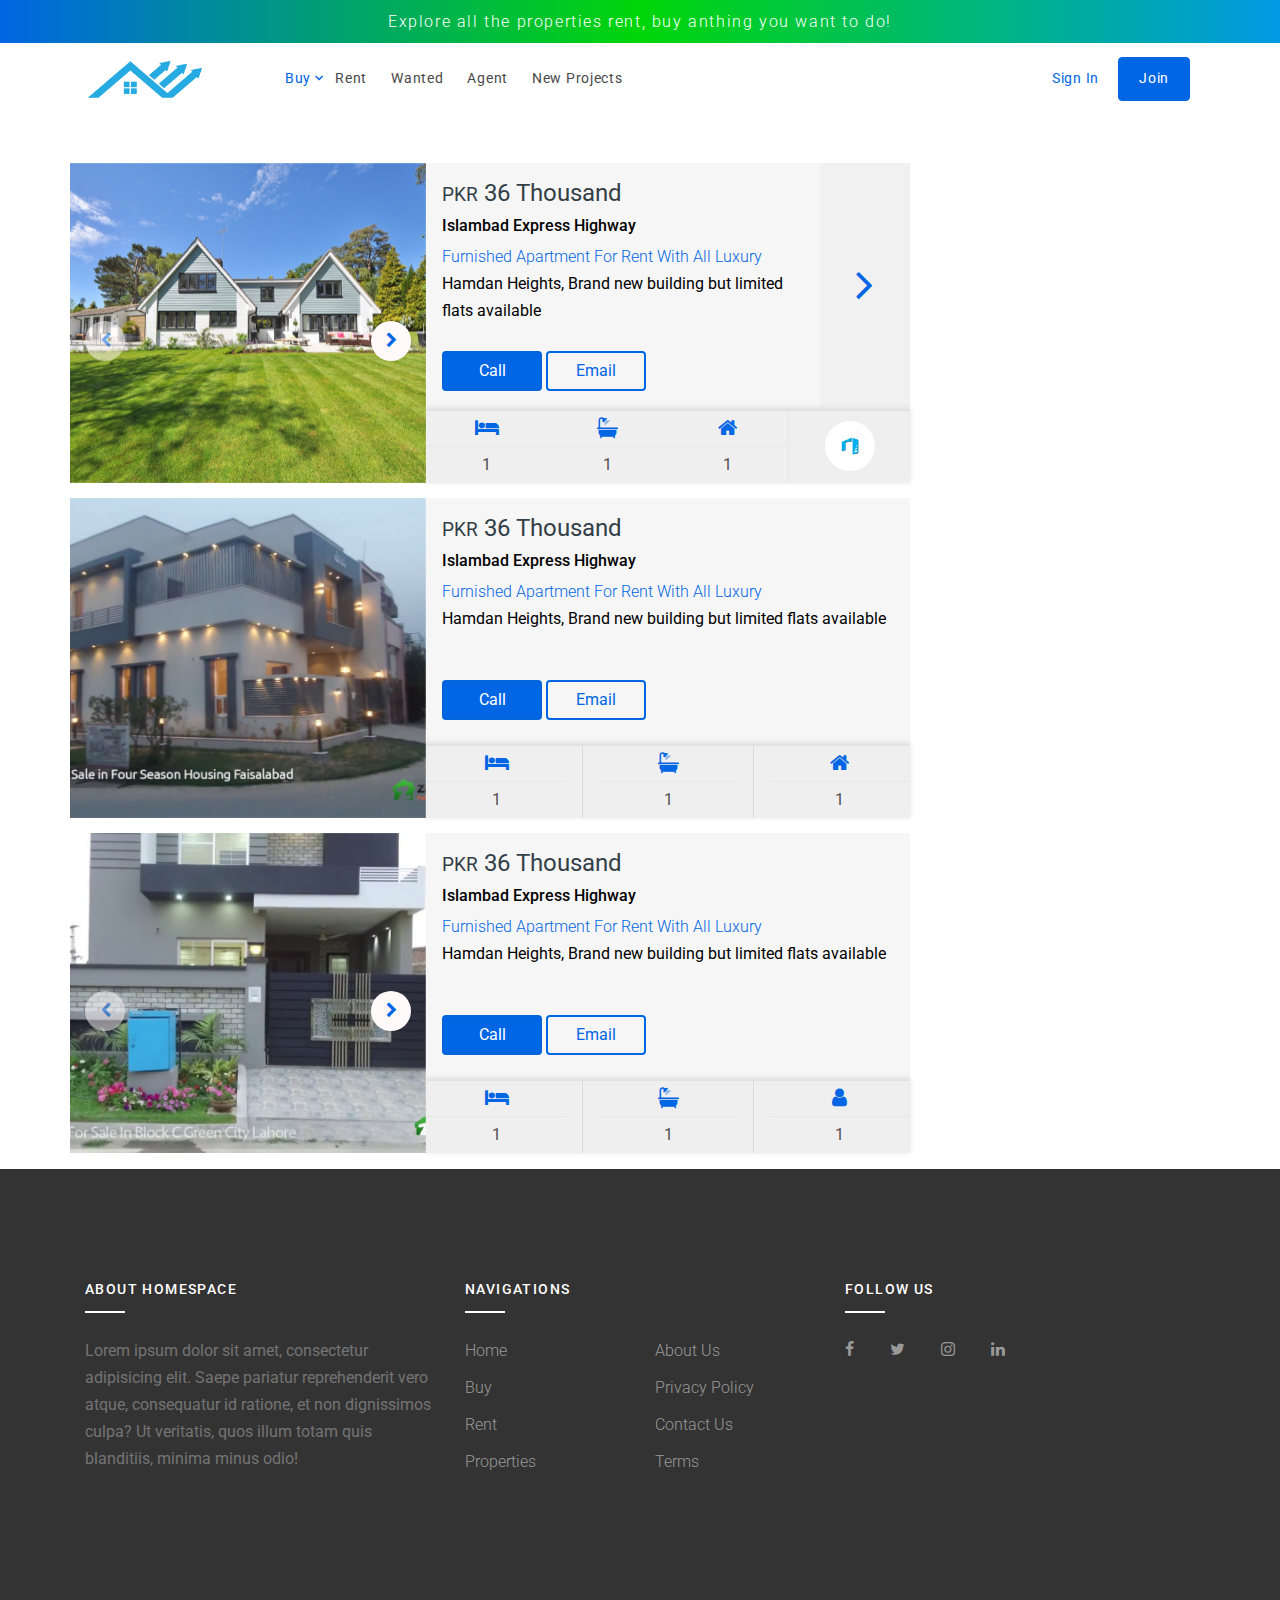
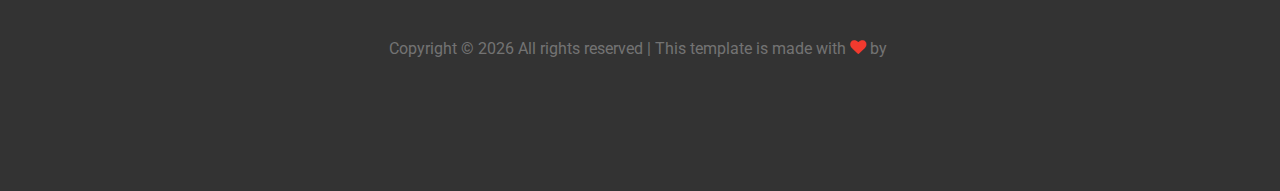
==== commit 7d565eb5: "Single-property.html" ====
--- a/search-result.html
+++ b/search-result.html
@@ -28,513 +28,67 @@
 <body>
 
 
-  <div class="site-wrap">
-
-    <div class="site-mobile-menu">
-      <div class="site-mobile-menu-header">
-        <div class="site-mobile-menu-close mt-3">
-          <span class="icon-close2 js-menu-toggle"></span>
-        </div>
-      </div>
-      <div class="site-mobile-menu-body"></div>
-    </div> <!-- .site-mobile-menu -->
-
-    <!-- <div class="border-bottom bg-white top-bar">
-      <div class="container">
-        <div class="row align-items-center">
-          <div class="col-6 col-md-6">
-            <p class="mb-0">
-              <a href="#" class="mr-3"><span class="text-black fl-bigmug-line-phone351"></span> <span
-                  class="d-none d-md-inline-block ml-2">+2 102 3923 3922</span></a>
-              <a href="#"><span class="text-black fl-bigmug-line-email64"></span> <span
-                  class="d-none d-md-inline-block ml-2">info@domain.com</span></a>
-            </p>
-          </div>
-          <div class="col-6 col-md-6 text-right">
-            <a href="#" class="mr-3"><span class="text-black icon-facebook"></span></a>
-            <a href="#" class="mr-3"><span class="text-black icon-twitter"></span></a>
-            <a href="#" class="mr-0"><span class="text-black icon-linkedin"></span></a>
-          </div>
-        </div>
-      </div>
-
-    </div> -->
-    <div class="site-navbar">
-      <div class="container py-1">
-        <div class="row align-items-center">
-          <div class="col-8 col-md-8 col-lg-2">
-            <div class="logo-wrapper">
-              <img src="img/logo.png">
-            </div>
-          </div>
-          <div class="col-4 col-md-4 col-lg-6">
-            <nav class="site-navigation" role="navigation">
-              <div class="d-inline-block d-lg-none ml-md-0 mr-auto py-3 text-right">
-                <a href="#" class="site-menu-toggle js-menu-toggle text-white"><span class="icon-menu h3"></span>
-                </a>
-              </div>
-              <ul class="site-menu js-clone-nav d-none d-lg-block">
-                <li class="active has-children">
-                  <a href="#">Buy</a>
-                  <ul class="dropdown">
-                    <li><a href="#">Homes</a></li>
-                    <li><a href="#">Plots</a></li>
-                    <li><a href="#">Commercial</a></li>
-                  </ul>
-                </li>
-                <li><a href="#">Rent</a></li>
-                <li><a href="#">Wanted</a></li>
-                <li><a href="#">Agent</a></li>
-                <li><a href="#">New Projects</a></li>
-              </ul>
-            </nav>
-          </div>
-          <div class="col-4 col-md-4 col-lg-4">
-            <nav class="site-navigation text-right text-md-right" role="navigation">
-
-              <ul class="site-menu js-clone-nav d-none d-lg-block">
-                <li><a href="#">Sign in</a></li>
-                <li><a href="#" class="btn btn-primary btn-block btn-join">Join</a></li>
-              </ul>
-            </nav>
-          </div>
-
-
+  <div class="topbar text-center">
+      Explore all the properties rent, buy anthing you want to do!
+    </div>
+    <div class="site-wrap site-wrap-relative">
+
+      <div class="site-mobile-menu">
+        <div class="site-mobile-menu-header">
+          <div class="site-mobile-menu-close mt-3">
+            <span class="icon-close2 js-menu-toggle"></span>
+          </div>
+        </div>
+        <div class="site-mobile-menu-body"></div>
+      </div> <!-- .site-mobile-menu -->
+
+      <div class="site-navbar">
+        <div class="container py-1">
+          <div class="row align-items-center">
+            <div class="col-8 col-md-8 col-lg-2">
+              <div class="logo-wrapper">
+                <img src="img/logo.png">
+              </div>
+            </div>
+            <div class="col-4 col-md-4 col-lg-6">
+              <nav class="site-navigation" role="navigation">
+                <div class="d-inline-block d-lg-none ml-md-0 mr-auto py-3 text-right">
+                  <a href="#" class="site-menu-toggle js-menu-toggle text-white"><span class="icon-menu h3"></span>
+                  </a>
+                </div>
+                <ul class="site-menu js-clone-nav d-none d-lg-block">
+                  <li class="active has-children">
+                    <a href="#">Buy</a>
+                    <ul class="dropdown">
+                      <li><a href="#">Homes</a></li>
+                      <li><a href="#">Plots</a></li>
+                      <li><a href="#">Commercial</a></li>
+                    </ul>
+                  </li>
+                  <li><a href="#">Rent</a></li>
+                  <li><a href="#">Wanted</a></li>
+                  <li><a href="#">Agent</a></li>
+                  <li><a href="#">New Projects</a></li>
+                </ul>
+              </nav>
+            </div>
+            <div class="col-4 col-md-4 col-lg-4">
+              <nav class="site-navigation text-right text-md-right" role="navigation">
+
+                <ul class="site-menu js-clone-nav d-none d-lg-block">
+                  <li class="active"><a href="#" class="">Sign In</a></li>
+                  <li><a href="#" class="btn btn-primary btn-block btn-join">Join</a></li>
+                </ul>
+              </nav>
+            </div>
+
+
+          </div>
         </div>
       </div>
     </div>
-  </div>
-  <!-- <div class="slide-one-item home-slider owl-carousel">
-
-    <div class="site-blocks-cover" style="background-image: url(images/hero_bg_1.jpg);" data-aos="fade"
-      data-stellar-background-ratio="0.5">
-
-      <div class="text">
-        <h2>853 S Lucerne Blvd</h2>
-        <p class="location"><span class="property-icon icon-room"></span> Los Angeles, CA 90005</p>
-        <p class="mb-2"><strong>$2,250,500</strong></p>
-
-
-        <p class="mb-0"><a href="#" class="text-uppercase small letter-spacing-1 font-weight-bold">More Details</a></p>
-
-      </div>
-    </div>
-
-    <div class="site-blocks-cover" style="background-image: url(images/hero_bg_3.jpg);" data-aos="fade"
-      data-stellar-background-ratio="0.5">
-
-      <div class="text">
-        <h2>625 S. Berendo St</h2>
-        <p class="location"><span class="property-icon icon-room"></span>607 Los Angeles, CA 90005</p>
-        <p class="mb-2"><strong>$2,250,500</strong></p>
-
-
-        <p class="mb-0"><a href="#" class="text-uppercase small letter-spacing-1 font-weight-bold">More Details</a></p>
-
-      </div>
-
-    </div>
-
-  </div> -->
-
-  <div class="hero-section">
-    <div class="container">
-      <div class="row mb-5">
-        <div class="col-md-9">
-          <form method="POST" action="" class="main-search-form">
-          <div class="main-search">
-            <h4 class="mb-3">Search properties for sale</h4>
-            <ul class="nav nav-tabs" id="myTab" role="tablist">
-              <li class="nav-item">
-                <a class="nav-link active" data-purpose="buy" id="home-tab" data-toggle="tab" href="#home" role="tab" aria-controls="home"
-                  aria-selected="true">Buy</a>
-              </li>
-              <li class="nav-item">
-                <a class="nav-link" id="profile-tab" data-purpose="rent" data-toggle="tab" href="#profile" role="tab"
-                  aria-controls="profile" aria-selected="false">Rent</a>
-              </li>
-              <li class="nav-item">
-                <a class="nav-link" id="contact-tab" data-purpose="wanted" data-toggle="tab" href="#contact" role="tab"
-                  aria-controls="contact" aria-selected="false">Wanted</a>
-              </li>
-              <li class="nav-item">
-                <a class="nav-link" id="contact-tab" data-purpose="project" data-toggle="tab" href="#contact" role="tab"
-                  aria-controls="contact" aria-selected="false">Project</a>
-              </li>
-            </ul>
-            <div class="main-search-primary">
-              <div class="form-group clearfix">
-                <!-- Purupose input data coming from jquery -->
-                <input type="text" value="" id="purpose_tb" name="purpose" hidden>
-                <input type="text" value="" id="min_price_tb" name="min_price" hidden>
-                <input type="text" value="" id="max_price_tb" name="max_price" hidden>
-
-                <input type="text" class="form-control primary-search" name="primary-search"
-                  placeholder="Search by city, place or postcode" id="primary-search" required>
-                <div class="d-inline-block search-city">
-                  <select id="select-city" class="" placeholder="City" name="city">
-                    <option value="" disabled selected>Select The City</option>
-                    <option value="Islamabad">Islamabad</option>
-                    <option value="Ahmed Nager Chatha">Ahmed Nager Chatha</option>
-                    <option value="Ahmadpur East">Ahmadpur East</option>
-                    <option value="Ali Khan Abad">Ali Khan Abad</option>
-                    <option value="Alipur">Alipur</option>
-                    <option value="Arifwala">Arifwala</option>
-                    <option value="Attock">Attock</option>
-                    <option value="Bhera">Bhera</option>
-                    <option value="Bhalwal">Bhalwal</option>
-                    <option value="Bahawalnagar">Bahawalnagar</option>
-                    <option value="Bahawalpur">Bahawalpur</option>
-                    <option value="Bhakkar">Bhakkar</option>
-                    <option value="Burewala">Burewala</option>
-                    <option value="Chillianwala">Chillianwala</option>
-                    <option value="Chakwal">Chakwal</option>
-                    <option value="Chichawatni">Chichawatni</option>
-                    <option value="Chiniot">Chiniot</option>
-                    <option value="Chishtian">Chishtian</option>
-                    <option value="Daska">Daska</option>
-                    <option value="Darya Khan">Darya Khan</option>
-                    <option value="Dera Ghazi Khan">Dera Ghazi Khan</option>
-                    <option value="Dhaular">Dhaular</option>
-                    <option value="Dina">Dina</option>
-                    <option value="Dinga">Dinga</option>
-                    <option value="Dipalpur">Dipalpur</option>
-                    <option value="Faisalabad">Faisalabad</option>
-                    <option value="Fateh Jhang">Fateh Jang</option>
-                    <option value="Ghakhar Mandi">Ghakhar Mandi</option>
-                    <option value="Gojra">Gojra</option>
-                    <option value="Gujranwala">Gujranwala</option>
-                    <option value="Gujrat">Gujrat</option>
-                    <option value="Gujar Khan">Gujar Khan</option>
-                    <option value="Hafizabad">Hafizabad</option>
-                    <option value="Haroonabad">Haroonabad</option>
-                    <option value="Hasilpur">Hasilpur</option>
-                    <option value="Haveli">Haveli</option>
-                    <option value="Lakha">Lakha</option>
-                    <option value="Jalalpur">Jalalpur</option>
-                    <option value="Jattan">Jattan</option>
-                    <option value="Jampur">Jampur</option>
-                    <option value="Jaranwala">Jaranwala</option>
-                    <option value="Jhang">Jhang</option>
-                    <option value="Jhelum">Jhelum</option>
-                    <option value="Kalabagh">Kalabagh</option>
-                    <option value="Karor Lal Esan">Karor Lal Esan</option>
-                    <option value="Kasur">Kasur</option>
-                    <option value="Kamalia">Kamalia</option>
-                    <option value="Kamoke">Kamoke</option>
-                    <option value="Khanewal">Khanewal</option>
-                    <option value="Khanpur">Khanpur</option>
-                    <option value="Kharian">Kharian</option>
-                    <option value="Khushab">Khushab</option>
-                    <option value="Kot Adu">Kot Adu</option>
-                    <option value="Jauharabad">Jauharabad</option>
-                    <option value="Lahore">Lahore</option>
-                    <option value="Lalamusa">Lalamusa</option>
-                    <option value="Layyah">Layyah</option>
-                    <option value="Liaquat Pur">Liaquat Pur</option>
-                    <option value="Lodhran">Lodhran</option>
-                    <option value="Malakwal">Malakwal</option>
-                    <option value="Mamoori">Mamoori</option>
-                    <option value="Mailsi">Mailsi</option>
-                    <option value="Mandi Bahauddin">Mandi Bahauddin</option>
-                    <option value="mian Channu">Mian Channu</option>
-                    <option value="Mianwali">Mianwali</option>
-                    <option value="Multan">Multan</option>
-                    <option value="Murree">Murree</option>
-                    <option value="Muridke">Muridke</option>
-                    <option value="Mianwali Bangla">Mianwali Bangla</option>
-                    <option value="Muzaffargarh">Muzaffargarh</option>
-                    <option value="Narowal">Narowal</option>
-                    <option value="Okara">Okara</option>
-                    <option value="Renala Khurd">Renala Khurd</option>
-                    <option value="Pakpattan">Pakpattan</option>
-                    <option value="Pattoki">Pattoki</option>
-                    <option value="Pir Mahal">Pir Mahal</option>
-                    <option value="Qaimpur">Qaimpur</option>
-                    <option value="Qila Didar Singh">Qila Didar Singh</option>
-                    <option value="Rabwah">Rabwah</option>
-                    <option value="Raiwind">Raiwind</option>
-                    <option value="Rajanpur">Rajanpur</option>
-                    <option value="Rahim Yar Khan">Rahim Yar Khan</option>
-                    <option value="Rawalpindi">Rawalpindi</option>
-                    <option value="Sadiqabad">Sadiqabad</option>
-                    <option value="Safdarabad">Safdarabad</option>
-                    <option value="Sahiwal">Sahiwal</option>
-                    <option value="Sangla Hill">Sangla Hill</option>
-                    <option value="Sarai Alamgir">Sarai Alamgir</option>
-                    <option value="Sargodha">Sargodha</option>
-                    <option value="Shakargarh">Shakargarh</option>
-                    <option value="Sheikhupura">Sheikhupura</option>
-                    <option value="Sialkot">Sialkot</option>
-                    <option value="Sohawa">Sohawa</option>
-                    <option value="Soianwala">Soianwala</option>
-                    <option value="Siranwali">Siranwali</option>
-                    <option value="Talagang">Talagang</option>
-                    <option value="Taxila">Taxila</option>
-                    <option value="Toba Tek  Singh">Toba Tek Singh</option>
-                    <option value="Vehari">Vehari</option>
-                    <option value="Wah Cantonment">Wah Cantonment</option>
-                    <option value="Wazirabad">Wazirabad</option>
-                    <option value="Badin">Badin</option>
-                    <option value="Bhirkan">Bhirkan</option>
-                    <option value="Rajo Khanani">Rajo Khanani</option>
-                    <option value="Chak">Chak</option>
-                    <option value="Dadu">Dadu</option>
-                    <option value="Digri">Digri</option>
-                    <option value="Diplo">Diplo</option>
-                    <option value="Dokri">Dokri</option>
-                    <option value="Ghotki">Ghotki</option>
-                    <option value="Haala">Haala</option>
-                    <option value="Hyderabad">Hyderabad</option>
-                    <option value="Islamkot">Islamkot</option>
-                    <option value="Jacobabad">Jacobabad</option>
-                    <option value="Jamshoro">Jamshoro</option>
-                    <option value="Jungshahi">Jungshahi</option>
-                    <option value="Kandhkot">Kandhkot</option>
-                    <option value="Kandiaro">Kandiaro</option>
-                    <option value="Karachi">Karachi</option>
-                    <option value="Kashmore">Kashmore</option>
-                    <option value="Keti Bandar">Keti Bandar</option>
-                    <option value="Khairpur">Khairpur</option>
-                    <option value="Kotri">Kotri</option>
-                    <option value="Larkana">Larkana</option>
-                    <option value="Matiari">Matiari</option>
-                    <option value="Mehar">Mehar</option>
-                    <option value="Mirpur Khas">Mirpur Khas</option>
-                    <option value="Mithani">Mithani</option>
-                    <option value="Mithi">Mithi</option>
-                    <option value="Mehrabpur">Mehrabpur</option>
-                    <option value="Moro">Moro</option>
-                    <option value="Nagarparkar">Nagarparkar</option>
-                    <option value="Naudero">Naudero</option>
-                    <option value="Naushahro Feroze">Naushahro Feroze</option>
-                    <option value="Naushara">Naushara</option>
-                    <option value="Nawabshah">Nawabshah</option>
-                    <option value="Nazimabad">Nazimabad</option>
-                    <option value="Qambar">Qambar</option>
-                    <option value="Qasimabad">Qasimabad</option>
-                    <option value="Ranipur">Ranipur</option>
-                    <option value="Ratodero">Ratodero</option>
-                    <option value="Rohri">Rohri</option>
-                    <option value="Sakrand">Sakrand</option>
-                    <option value="Sanghar">Sanghar</option>
-                    <option value="Shahbandar">Shahbandar</option>
-                    <option value="Shahdadkot">Shahdadkot</option>
-                    <option value="Shahdadpur">Shahdadpur</option>
-                    <option value="Shahpur Chakar">Shahpur Chakar</option>
-                    <option value="Shikarpaur">Shikarpaur</option>
-                    <option value="Sukkur">Sukkur</option>
-                    <option value="Tangwani">Tangwani</option>
-                    <option value="Tando Adam Khan">Tando Adam Khan</option>
-                    <option value="Tando Allahyar">Tando Allahyar</option>
-                    <option value="Tando Muhammad Khan">Tando Muhammad Khan</option>
-                    <option value="Thatta">Thatta</option>
-                    <option value="Umerkot">Umerkot</option>
-                    <option value="Warah">Warah</option>
-                    <option value="Abbottabad">Abbottabad</option>
-                    <option value="Adezai">Adezai</option>
-                    <option value="Alpuri">Alpuri</option>
-                    <option value="Akora Khattak">Akora Khattak</option>
-                    <option value="Ayubia">Ayubia</option>
-                    <option value="Banda Daud Shah">Banda Daud Shah</option>
-                    <option value="Bannu">Bannu</option>
-                    <option value="Batkhela">Batkhela</option>
-                    <option value="Battagram">Battagram</option>
-                    <option value="Birote">Birote</option>
-                    <option value="Chakdara">Chakdara</option>
-                    <option value="Charsadda">Charsadda</option>
-                    <option value="Chitral">Chitral</option>
-                    <option value="Daggar">Daggar</option>
-                    <option value="Dargai">Dargai</option>
-                    <option value="Darya Khan">Darya Khan</option>
-                    <option value="dera Ismail Khan">Dera Ismail Khan</option>
-                    <option value="Doaba">Doaba</option>
-                    <option value="Dir">Dir</option>
-                    <option value="Drosh">Drosh</option>
-                    <option value="Hangu">Hangu</option>
-                    <option value="Haripur">Haripur</option>
-                    <option value="Karak">Karak</option>
-                    <option value="Kohat">Kohat</option>
-                    <option value="Kulachi">Kulachi</option>
-                    <option value="Lakki Marwat">Lakki Marwat</option>
-                    <option value="Latamber">Latamber</option>
-                    <option value="Madyan">Madyan</option>
-                    <option value="Mansehra">Mansehra</option>
-                    <option value="Mardan">Mardan</option>
-                    <option value="Mastuj">Mastuj</option>
-                    <option value="Mingora">Mingora</option>
-                    <option value="Nowshera">Nowshera</option>
-                    <option value="Paharpur">Paharpur</option>
-                    <option value="Pabbi">Pabbi</option>
-                    <option value="Peshawar">Peshawar</option>
-                    <option value="Saidu Sharif">Saidu Sharif</option>
-                    <option value="Shorkot">Shorkot</option>
-                    <option value="Shewa Adda">Shewa Adda</option>
-                    <option value="Swabi">Swabi</option>
-                    <option value="Swat">Swat</option>
-                    <option value="Tangi">Tangi</option>
-                    <option value="Tank">Tank</option>
-                    <option value="Thall">Thall</option>
-                    <option value="Timergara">Timergara</option>
-                    <option value="Tordher">Tordher</option>
-                    <option value="Awaran">Awaran</option>
-                    <option value="Barkhan">Barkhan</option>
-                    <option value="Chagai">Chagai</option>
-                    <option value="Dera Bugti">Dera Bugti</option>
-                    <option value="Gwadar">Gwadar</option>
-                    <option value="Harnai">Harnai</option>
-                    <option value="Jafarabad">Jafarabad</option>
-                    <option value="Jhal Magsi">Jhal Magsi</option>
-                    <option value="Kacchi">Kacchi</option>
-                    <option value="Kalat">Kalat</option>
-                    <option value="Kech">Kech</option>
-                    <option value="Kharan">Kharan</option>
-                    <option value="Khuzdar">Khuzdar</option>
-                    <option value="Killa Abdullah">Killa Abdullah</option>
-                    <option value="Killa Saifullah">Killa Saifullah</option>
-                    <option value="Kohlu">Kohlu</option>
-                    <option value="Lasbela">Lasbela</option>
-                    <option value="Lehri">Lehri</option>
-                    <option value="Loralai">Loralai</option>
-                    <option value="Mastung">Mastung</option>
-                    <option value="Musakhel">Musakhel</option>
-                    <option value="Nasirabad">Nasirabad</option>
-                    <option value="Nushki">Nushki</option>
-                    <option value="Panjgur">Panjgur</option>
-                    <option value="Pishin valley">Pishin Valley</option>
-                    <option value="Quetta">Quetta</option>
-                    <option value="Sherani">Sherani</option>
-                    <option value="Sibi">Sibi</option>
-                    <option value="Sohbatpur">Sohbatpur</option>
-                    <option value="Washuk">Washuk</option>
-                    <option value="Zhob">Zhob</option>
-                    <option value="Ziarat">Ziarat</option>
-                  </select>
-                </div>
-                <div class="search-action">
-                  <input type="submit" class="btn btn-primary btn-block" name="Search" value="Search">
-                </div>
-              </div>
-            </div>
-            <a href="#" class="filter-icon" data-toggle="collapse" data-target="#filter-group-collapse"
-              aria-expanded="false" aria-controls="filter-group-collapse">
-              <span class="fa fa-filter"></span>
-            </a>
-
-            <div class="filter-group collapse" id="filter-group-collapse">
-              <div class="d-inline-block">
-                <label>Property Type</label>
-                <select id="select-property-type" class="" placeholder="Property Type" name="property-type">
-                  <option value="" disabled selected>Property Type</option>
-                  <optgroup label="Homes">
-                    <option value="house">House</option>
-                    <option value="flat">Flat</option>
-                    <option value="upper_portion">Upper Portion</option>
-                    <option value="lower_portion">Lower Portion</option>
-                    <option value="farm_housr">Farm House</option>
-                    <option value="room">Room</option>
-                    <option value="penthouse">Pethouse</option>
-                  </optgroup>
-                  <optgroup label="Commercial">
-                    <option value="office">Office</option>
-                    <option value="shop">Shop</option>
-                    <option value="warehouse">Warehouse</option>
-                    <option value="factory">Factory</option>
-                    <option value="building">Building</option>
-                    <option value="other">Other</option>
-                  </optgroup>
-                  <optgroup label="Plots">
-                    <option value="residential_plot">Residential Plot</option>
-                    <option value="commerial_plot">Commercial Plot</option>
-                    <option value="agricultural_land">Agricultural Land</option>
-                    <option value="industrial_land">Industrial Land</option>
-                    <option value="plot_file">Plot File</option>
-                    <option value="plot_form">Plot Form</option>
-                  </optgroup>
-
-                </select>
-              </div>
-              <!-- <div class="d-inline-block">
-                <select class="" id="select-property-type">
-                  <option>Home</option>
-                  <option>Plot</option>
-                  <option>Commercial</option>
-                  <option>House</option>
-                  <option>House</option>
-                  <option>House</option>
-                  <option>House</option>
-                  <option>House</option>
-                  <option>House</option>
-                  <option>House</option>
-                </select>
-              </div> -->
-              <div class="d-inline-block slider-range-wrap">
-                <div class="">
-                  <label>Price(PKR)</label>
-                  <div id="slider-price" class="slider-range"></div>
-                  <input type="text" name="text" id="slider_amount" class=" border-0 pl-0 bg-white in-dec-control"
-                    disabled="" />
-                </div>
-              </div>
-              <div class="d-inline-block">
-                  <label>Min Area</label>
-                  <select id="select-beds" name="min_area">
-                      <option value="100">100</option>
-                      <option value="200">200</option>
-                      <option value="400">400</option>
-                      <option value="600">600</option>
-                      <option value="800">800</option>
-                      <option value="1000">1000</option>
-                  </select>
-              </div>
-              <div class="d-inline-block">
-                  <label>Max Area</label>
-                  <select id="select-beds" name="max-area">
-                      <option value="1000">1000</option>
-                      <option value="800">800</option>
-                      <option value="600">600</option>
-                      <option value="400">400</option>
-                      <option value="200">200</option>
-                      <option value="100">100</option>
-                  </select>
-              </div>
-              <div class="d-inline-block">
-                <label>Beds</label>
-                <select id="select-beds" name="beds">
-                  <option>All</option>
-                  <option>Studio</option>
-                  <option>1</option>
-                  <option>2</option>
-                  <option>3</option>
-                  <option>4</option>
-                  <option>5</option>
-                  <option>6</option>
-                  <option>7</option>
-                  <option>8</option>
-                  <option>9</option>
-                  <option>10+</option>
-                </select>
-              </div>
-            </div>
-          </div>
-        </form>
-        </div>
-        <div class="col-md-3">
-          <div class="main-search">
-            <h4 class="mb-3">Home Loans</h4>
-            <p class="">
-              Hundreds of home loans from lenders you know.
-            </p>
-            <a href="#" class="btn btn-primary  mt-5">Learn More</a>
-          </div>
-        </div>
-      </div>
-
-
-
-    </div>
-  </div>
-  <div class="container">
+
+  <div class="container mt-5">
 
     <div class="search-result-section">
       <div class="row">
@@ -548,8 +102,74 @@
                     <div class="item"><img src="img/hero-background.jpg" alt="The Last of us"></div>
                     <div class="item"><img src="img/hero-background.jpg" alt="GTA V"></div>
                     <div class="item"><img src="img/hero-background.jpg" alt="Mirror Edge"></div>
-
                     <div class="item"><img src="img/hero-background.jpg" alt="Mirror Edge"></div>
+                  </div>
+                </div>
+
+              </div>
+              <div class="col-7 pad-0">
+                <div class="search-result-desc ">
+                  <!-- newly added div -->
+                  <div class="search-result-desc-main px-3 pt-3">
+                    <div class="content-heading"><h4><span class="small">PKR</span> <span class="price">36 Thousand</span></h4></div>
+                    <h6>Islambad Express Highway</h6>
+                    <a href="#" class="search-result-hot-link">Furnished Apartment for Rent With All Luxury</a>
+                    <p class="">Hamdan Heights, Brand new building but limited flats available</p>
+                    <div class="action-buttons mb-3">
+                    <a href="#" class="btn btn-primary">Call</a>
+                    <a class="btn btn-outline-primary" href="#">Email</a>
+                  </div>
+                  <!-- newly added div ends here -->
+                  <a class=" open-link" href="#">
+                    <span class="fa fa-angle-right"></span>
+                  </a>
+                  </div>
+                  <div class="search-desc-icons">
+                        <div class="row m-0">
+                          <div class="col pad-0 text-center">
+                            <div class="single-icon">
+                              <span class="fa fa-bed"></span>
+                            </div>
+                            <div class="text">
+                                1
+                            </div>
+                          </div>
+                          <div class="col pad-0  text-center ">
+                            <div class="single-icon">
+                              <span class="fa fa-bath"></span>
+                            </div>
+                            <div class="text">
+                                1
+                            </div>
+                          </div>
+                          <div class="col pad-0 text-center ">
+                            <div class="single-icon">
+                              <span class="fa fa-home"></span>
+                            </div>
+                            <div class="text">
+                                1
+                            </div>
+                          </div>
+                          <div class="col pad-0 text-center border-left">
+                            <a href="" class="owner-info">
+                                <img src="img/builder.png" alt="">
+                            </a>
+                          </div>
+
+                      </div>
+                  </div>
+                </div>
+              </div>
+            </div>
+          </div>
+          <!-- LOOP ENDS HERE -->
+          <div class="search-result">
+            <div class="row">
+              <div class="col-5 pad-0">
+                <div class="search-result-image">
+                  <div id="search_result_slider" class="search-result-slider owl-carousel owl-theme">
+                    <div class="item"><img src="img/house1a.jpg" alt="The Last of us"></div>
+
                   </div>
                 </div>
 
@@ -563,13 +183,10 @@
                   <div class="action-buttons mb-3">
                   <a href="#" class="btn btn-primary">Call</a>
                   <a class="btn btn-outline-primary" href="#">Email</a>
-                  <a class=" open-link" href="#">
-                    <span class="fa fa-angle-right"></span>
-                  </a>
                   </div>
                   <div class="search-desc-icons">
-                        <div class="row m-0">
-                          <div class="col pad-0 text-center">
+                        <div class="row">
+                          <div class="col  text-center border-right">
                             <div class="single-icon">
                               <span class="fa fa-bed"></span>
                             </div>
@@ -577,7 +194,7 @@
                                 1
                             </div>
                           </div>
-                          <div class="col pad-0  text-center ">
+                          <div class="col  text-center border-right">
                             <div class="single-icon">
                               <span class="fa fa-bath"></span>
                             </div>
@@ -585,7 +202,7 @@
                                 1
                             </div>
                           </div>
-                          <div class="col pad-0 text-center ">
+                          <div class="col  text-center">
                             <div class="single-icon">
                               <span class="fa fa-home"></span>
                             </div>
@@ -593,11 +210,6 @@
                                 1
                             </div>
                           </div>
-                          <div class="col pad-0 text-center border-left">
-                            <a href="" class="owner-info">
-                                <img src="img/builder.png" alt="">
-                            </a>
-                          </div>
 
                       </div>
                   </div>
@@ -605,14 +217,14 @@
               </div>
             </div>
           </div>
-          <!-- LOOP ENDS HERE -->
           <div class="search-result">
             <div class="row">
               <div class="col-5 pad-0">
                 <div class="search-result-image">
                   <div id="search_result_slider" class="search-result-slider owl-carousel owl-theme">
-                    <div class="item"><img src="img/house1a.jpg" alt="The Last of us"></div>
-
+                    <div class="item"><img src="img/house2a.jpg" alt="The Last of us"></div>
+
+                    <div class="item"><img src="img/hero-background.jpg" alt="Mirror Edge"></div>
                   </div>
                 </div>
 
@@ -623,62 +235,7 @@
                   <h6>Islambad Express Highway</h6>
                   <a href="#" class="search-result-hot-link">Furnished Apartment for Rent With All Luxury</a>
                   <p class="mb-5">Hamdan Heights, Brand new building but limited flats available</p>
-                  <div class="action-buttons mb-3">
-                  <a href="#" class="btn btn-primary">Call</a>
-                  <a class="btn btn-outline-primary" href="#">Email</a>
-                  </div>
-                  <div class="search-desc-icons">
-                        <div class="row">
-                          <div class="col  text-center border-right">
-                            <div class="single-icon">
-                              <span class="fa fa-bed"></span>
-                            </div>
-                            <div class="text">
-                                1
-                            </div>
-                          </div>
-                          <div class="col  text-center border-right">
-                            <div class="single-icon">
-                              <span class="fa fa-bath"></span>
-                            </div>
-                            <div class="text">
-                                1
-                            </div>
-                          </div>
-                          <div class="col  text-center">
-                            <div class="single-icon">
-                              <span class="fa fa-home"></span>
-                            </div>
-                            <div class="text">
-                                1
-                            </div>
-                          </div>
-
-                      </div>
-                  </div>
-                </div>
-              </div>
-            </div>
-          </div>
-          <div class="search-result">
-            <div class="row">
-              <div class="col-5 pad-0">
-                <div class="search-result-image">
-                  <div id="search_result_slider" class="search-result-slider owl-carousel owl-theme">
-                    <div class="item"><img src="img/house2a.jpg" alt="The Last of us"></div>
-
-                    <div class="item"><img src="img/hero-background.jpg" alt="Mirror Edge"></div>
-                  </div>
-                </div>
-
-              </div>
-              <div class="col-7 pad-0">
-                <div class="search-result-desc px-3 pt-3">
-                  <div class="content-heading"><h4><span class="small">PKR</span> <span class="price">36 Thousand</span></h4></div>
-                  <h6>Islambad Express Highway</h6>
-                  <a href="#" class="search-result-hot-link">Furnished Apartment for Rent With All Luxury</a>
-                  <p class="mb-5">Hamdan Heights, Brand new building but limited flats available</p>
-                  <div class="action-buttons mb-3">
+                  <div class="action-buttons">
                   <a href="#" class="btn btn-primary">Call</a>
                   <a class="btn btn-outline-primary" href="#">Email</a>
                   </div>
--- a/css/style.css
+++ b/css/style.css
@@ -97,13 +97,13 @@
   .btn.btn-primary {
     color: #fff; }
   .btn.btn-outline-primary {
-    border-color: #fff;
-    color: #fff;
+    border-color: #0064df;
+    color:#0066e4;
     border-width: 2px; }
     .btn.btn-outline-primary:hover {
       color: #fff !important;
-      background: #000;
-      border-color: #000; }
+      background: #0064df;
+      border-color: #0064df; }
   .btn.btn-black {
     background: #000 !important;
     color: #fff; }
@@ -1386,8 +1386,8 @@
 .search-result-desc{
   position: relative;
   height: 100%;
-  padding-bottom: 62px;
-  padding-right: 90px !important;
+  /* padding-bottom: 62px; */
+  height: 320px;
 }
 .search-result-desc .btn.btn-outline-primary{
   border-color: #0066e4;
@@ -1469,7 +1469,7 @@
 width: calc(100% - 15px);
 left: 0;
 bottom: 0;
-min-height: 63px;
+height: 74px;
 border-top:2px solid #c7c7c754;
 box-shadow: 0px -1px 5px 0px #b1b1b161;
 }
@@ -1491,6 +1491,8 @@
 .owl-item .item{
   height: 310px;
 }
+.search-result .owl-item .item{height: 320px;}
+.search-result .owl-item .item img{object-fit: cover;}
 .owl-item .item img{
   height: 100%;
 }
@@ -1528,14 +1530,14 @@
 }
 .search-result-desc .open-link{
   display: block;
-position: absolute;
-top: 0;
-right: 0;
-height:calc(100% - 74px);
-right: 15px;
-border-radius: 0;
-min-width: 90px;
-text-align: center;
+  position: absolute;
+  top: 0;
+  right: 0;
+  height:100%;
+  right: 15px;
+  border-radius: 0;
+  min-width: 90px;
+  text-align: center;
     background: #f1f1f1;
     /* border: 2px solid #dedede; */
     border-bottom: 0;
@@ -1547,3 +1549,201 @@
   background: #0363d8;
   color: #FFF;
 }
+.site-wrap-relative{
+    position: relative;
+    top: 0;
+    width: 100%;
+    padding-top: 0;
+}
+.site-wrap-relative .site-navbar .site-navigation .site-menu > li > a {
+    padding: 5px;
+    border-bottom: none;
+    letter-spacing: .05em;
+    color: #484848;
+    font-weight: 400;
+}
+.site-wrap-relative .site-navbar .site-navigation .site-menu .active > a {
+    color: #0066e4;
+    font-weight: 400;
+}
+.site-wrap-relative .site-navbar .site-navigation .site-menu .has-children > a:before {
+    right: -12px;
+}
+.site-wrap-relative .site-navbar .site-navigation .site-menu > li > a:hover {
+    color: #0066e4;
+    border-bottom: none;
+}
+.site-wrap-relative .site-navbar .site-navigation .site-menu .btn-join{
+  border: 1px solid #0066e4 !important;
+}
+.site-wrap-relative .site-navbar .site-navigation .site-menu .btn-join {
+    border: 1px solid #0066e4 !important;
+    background: #0066e4;
+    color: #fff;
+}
+.site-wrap-relative .logo-wrapper img{
+  width: 120px;
+}
+.topbar{
+  transition: background-color 0.3s ease-in-out;
+  padding: 8px 0;
+  color: #fff;
+  background: -webkit-linear-gradient(-180deg,#0099e4, #00d609, #0066e4);
+  letter-spacing: 0.1em;
+}
+.single-page .site-property-title{
+  background: #0066e4;
+  padding: 12px 0;
+  font-weight: 300;
+  padding-top: 15px;
+}
+.single-page .site-property-title h4{
+  font-weight: 300;
+  color: #fff;
+}
+.single-page .owl-item .item{
+  height:400px;
+}
+.single-page .owl-item .item img{
+  object-fit: contain;
+}
+.single-page .owl-nav {
+    position: absolute;
+    width: 100%;
+    top: 0;
+    top: 48%;
+    transform: translateY(-50%);
+    margin-top: 0;
+}
+.single-page .owl-nav .owl-next {
+    right: 10px;
+    position: absolute;
+}
+.single-page .owl-nav .owl-prev {
+    position: absolute;
+    left: 10px;
+}
+.single-page .slider{
+  background-color: #fff;
+}
+h4{
+  font-weight: normal;
+  color: #333f48;
+}
+p{font-weight: normal;}
+.ico-info-row{
+  color: #888888;
+}
+.ico-info-row .d-inline{
+  margin-right: 15px;
+  font-size: 1.2rem;
+}
+.single-page .sub-section{
+  background: red;
+  padding: 15px;
+  background-color: #fff;
+}
+.single-page{
+  background: #f8f9fa;
+}
+.sub-section.google-map{
+  height: 300px;
+}
+.sub-section img{width: 100%;height: 100%;object-fit: cover;}
+.detail-info p{font-weight: 300;color:#000; }
+body{
+  color: rgba(0, 0, 0, 1);
+}
+.general-information ul{
+  list-style: none;
+  padding: 0;
+  margin: 0
+}
+.general-information ul li b{
+  color: #343a40;
+}
+.contact-agent .form-control{
+    font-size: 0.8rem;
+    border: 1px solid #7d7d7d;
+    outline: none;
+    border: none;
+    font-weight: normal;
+    background: #f3f3f3;
+    padding: 4px 10px;
+    height: 38px;
+    border:1px solid #d6d6d6;
+    border-radius: 0 18px 18px 0;
+}
+.contact-agent .form-control:hover,.contact-agent .form-control:active,.contact-agent .form-control:focus{
+  border:1px solid #d6d6d6 !important;
+}
+.contact-agent .form-group{
+  padding-left: 0px;
+}
+.contact-agent .form-group label{
+  font-size: 0.9rem;
+  padding-left: 10px;
+}
+.form-control:hover, .form-control:active, .form-control:focus{
+  box-shadow: none !important;
+  border: inherit;
+}
+.input-icon{
+  display: inline-block;
+  width: 38px;
+  height: 38px;
+  background: #0066e4;
+  text-align: center;
+  line-height: 38px;
+  float: left;
+  border-radius: 18px 0 0 18px;
+  color: #fff;
+  font-size: 1.3rem;
+}
+.input-icon-element{
+  display: inline-block;
+  width: calc(100% - 38px);
+  background: red;
+}
+.form-group{
+  padding-left: 0;
+}
+.message-group .input-icon{
+  height: 100px;
+  line-height: 100px;
+}
+.contact-agent .message-group textarea{
+  height: 100px;
+}
+.contact-agent .action-group a,.contact-agent .action-group .btn{width: 49%;}
+.btn-primary{
+  border-width: 2px !important;
+}
+h1, h2, h3, h4, h5, h6, .h1, .h2, .h3, .h4, .h5, .h6{
+  font-family: 'Roboto', sans-serif;
+}
+.content-slider-wrap .owl-nav{display: none;}
+.content-slider-wrap .owl-item .item{
+  height:100%;
+}
+.action-group .btn{font-size: 0.9rem;}
+.search-result-desc-main{
+  height: calc(100% - 76px);
+  position: relative;
+  padding-right: 107px !important;
+}
+.search-result-desc-main .action-buttons {
+  position: absolute;
+  bottom: 0;
+}
+.form-group label.error {
+    font-size: 12px;
+    font-weight: normal;
+    color: #c40000;
+    margin-top: 5px;
+    margin-bottom: 0;
+}
+.input-icon.error-icon {
+    background: red;
+}
+.form-group label.error{display: none !important;}
